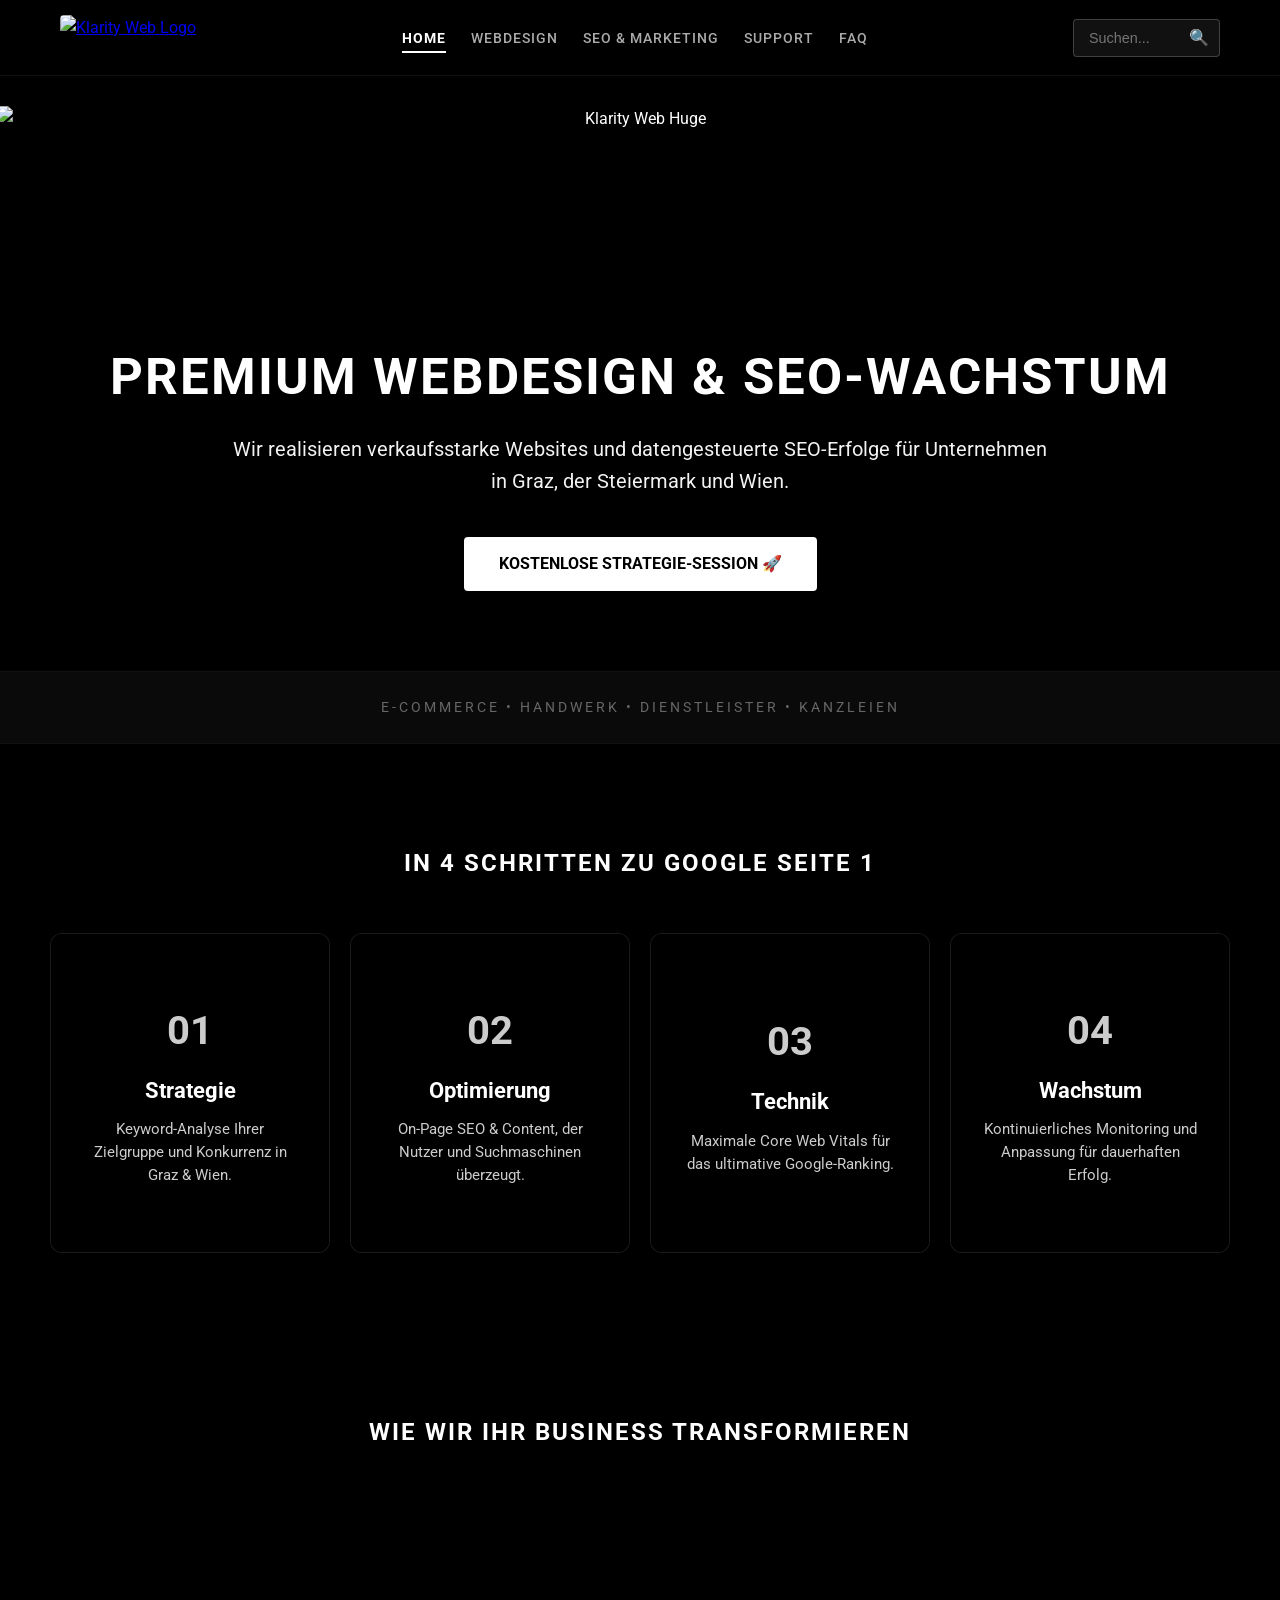
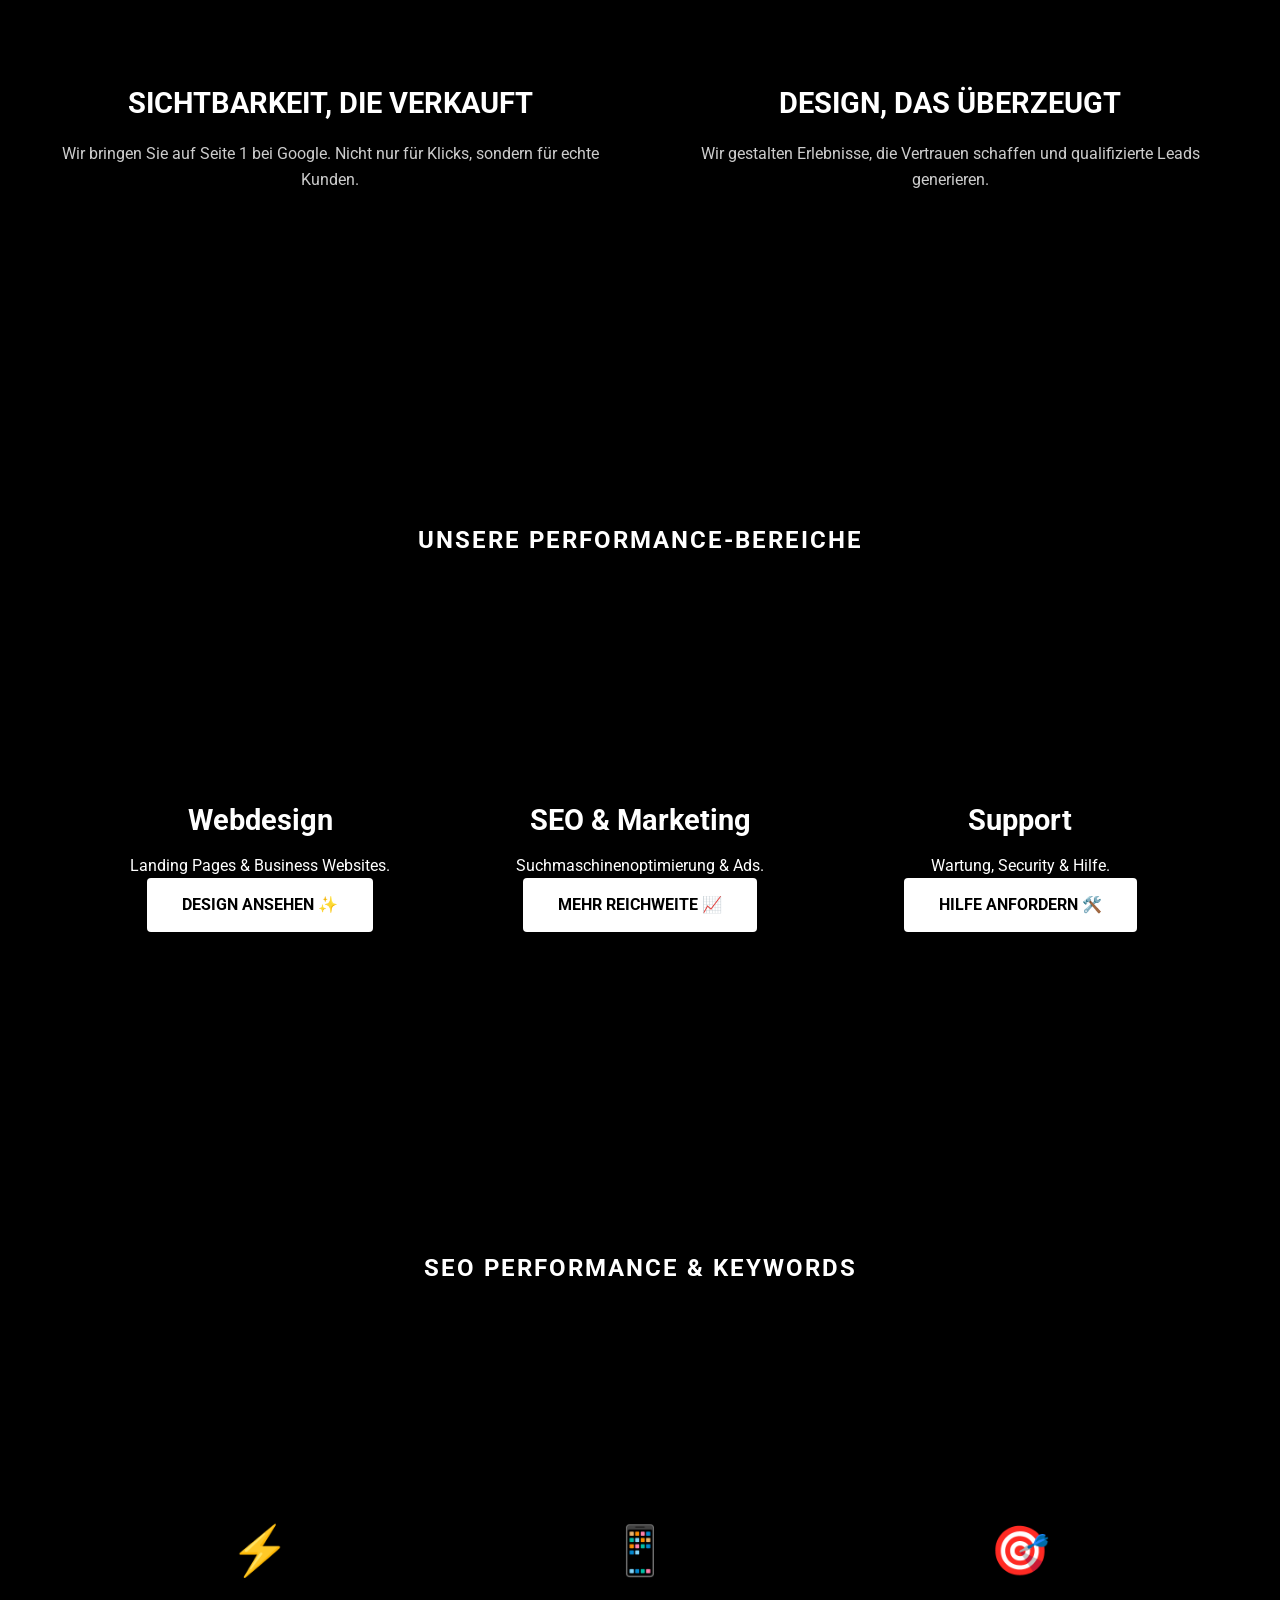
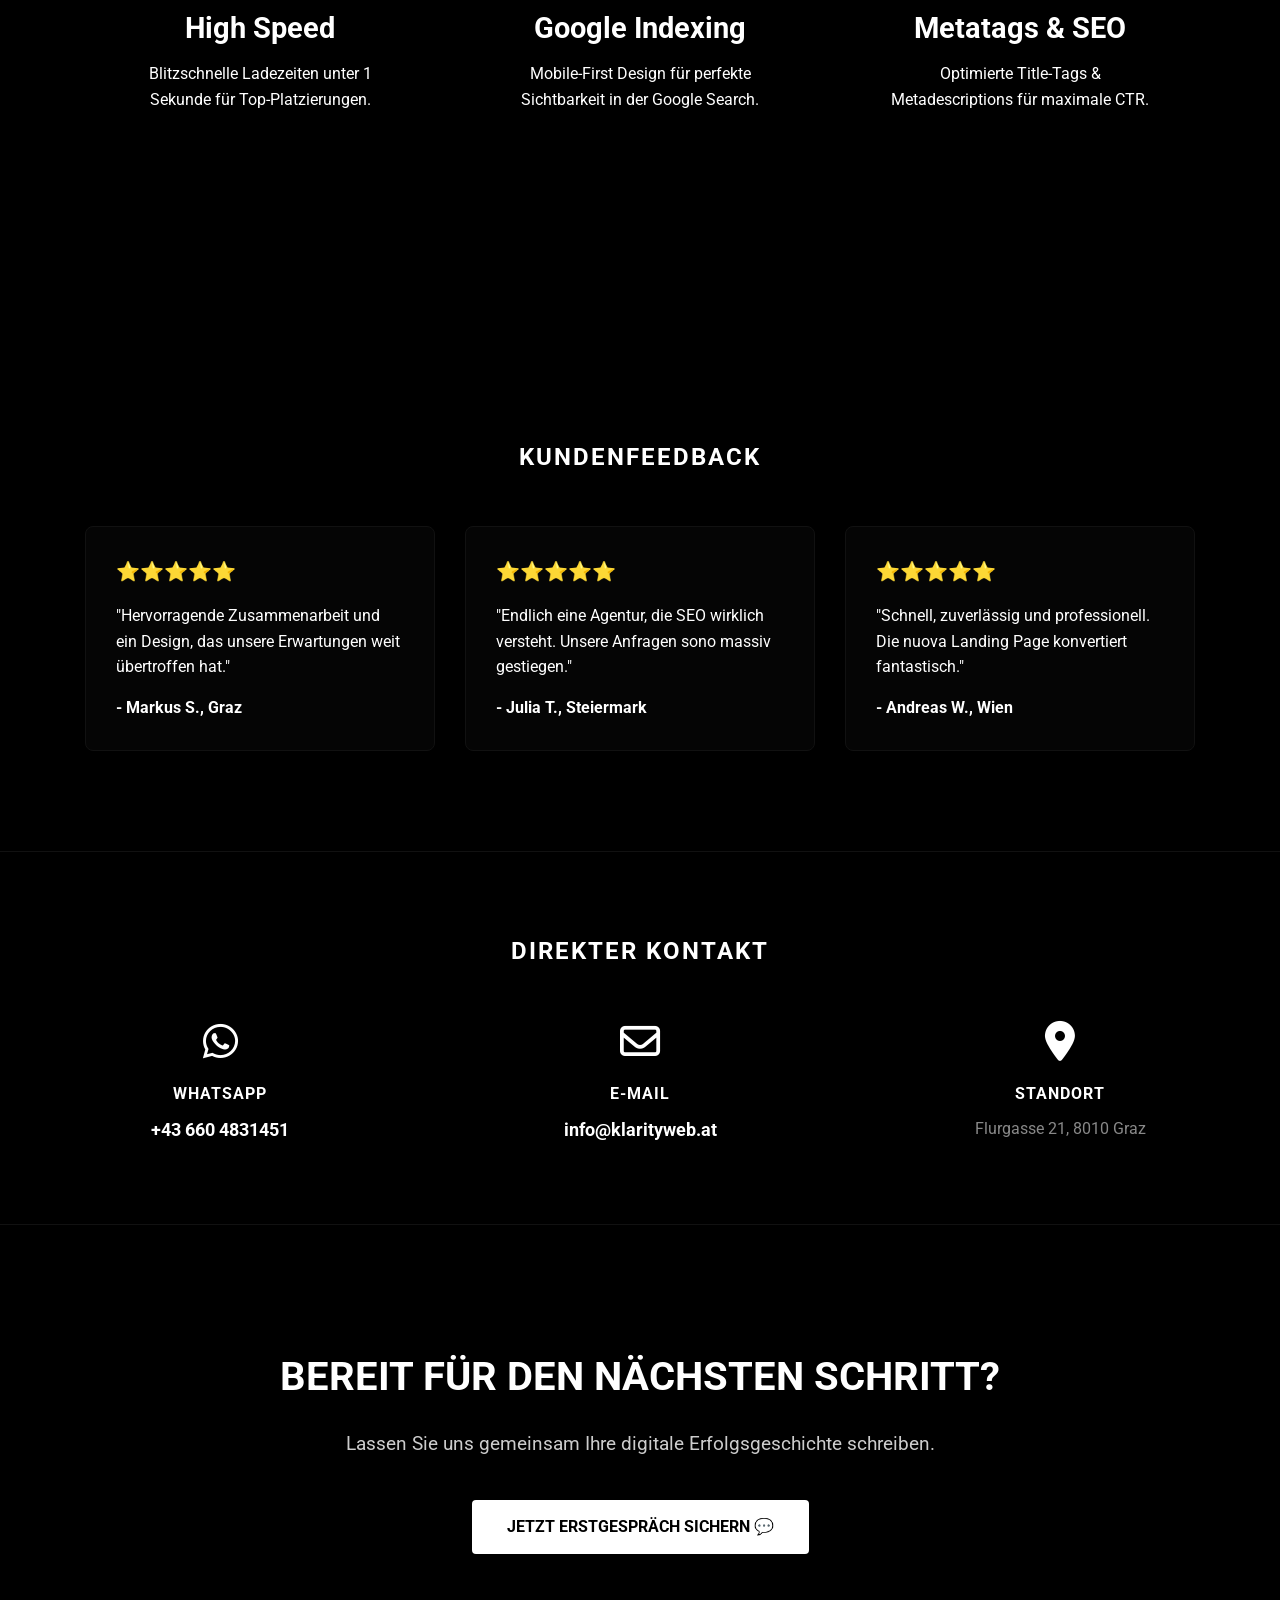
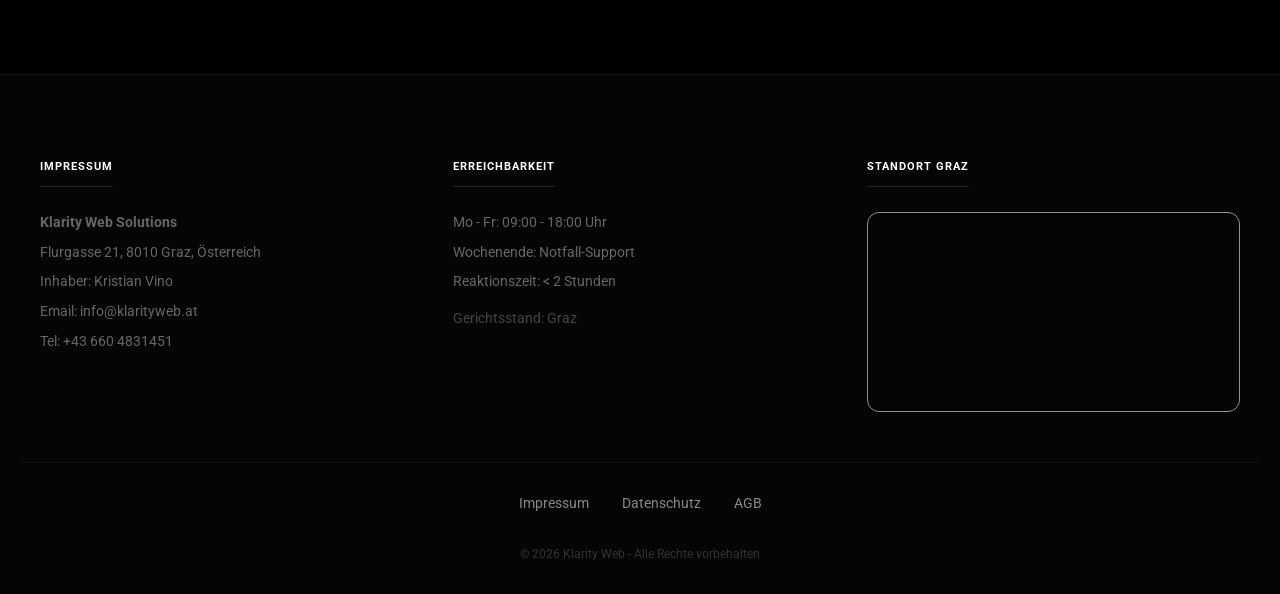
==== index.html @ 7097f014 "Update index.html" ====
<!DOCTYPE html>
<html lang="de">
<head>
    <meta charset="UTF-8">
    <meta name="viewport" content="width=device-width, initial-scale=1.0">
    <title>Klarity Web | Webdesign & SEO Agentur – Graz, Steiermark & Wien</title>
    
    <link rel="icon" type="image/png" href="https://image2url.com/r2/default/images/1774737436947-28289b1c-112d-4fe7-be45-ac48dc3eebd1.png">
    
    <link rel="stylesheet" href="https://cdnjs.cloudflare.com/ajax/libs/font-awesome/6.4.0/css/all.min.css">
    <link rel="stylesheet" href="style.css">
    <link href="https://fonts.googleapis.com/css2?family=Roboto:wght@400;700&display=swap" rel="stylesheet">
    
    <style>
        body { margin: 0; padding: 0; overflow-x: hidden; font-family: 'Roboto', sans-serif; background: #000; color: #fff; }
        
        /* NAVBAR */
        .navbar { background: rgba(0, 0, 0, 0.95); border-bottom: 1px solid #111; padding: 15px 0; position: sticky; top: 0; z-index: 1000; }
        .nav-container { max-width: 1200px; margin: 0 auto; display: flex; justify-content: space-between; align-items: center; padding: 0 20px; }
        .nav-logo img { height: 45px; display: block; border-radius: 4px; }
        .nav-links { list-style: none; display: flex; gap: 25px; padding: 0; margin: 0; }
        .nav-links a { text-decoration: none; color: #aaa; text-transform: uppercase; font-size: 0.85rem; letter-spacing: 1px; transition: 0.3s; }
        .nav-links a:hover { color: #fff; }
        .nav-links a.active-link { color: #fff; font-weight: bold; border-bottom: 2px solid #fff; padding-bottom: 5px; }
        
        .search-box { display: flex; align-items: center; background: #111; padding: 5px 10px; border-radius: 4px; }
        .search-box input { background: transparent; border: none; color: #fff; padding: 5px; outline: none; width: 100px; }
        .search-box button { background: transparent; border: none; cursor: pointer; color: #aaa; }

        /* HERO HEADER */
        .hero-header { 
            text-align: center; 
            padding: 0; 
            background: linear-gradient(rgba(0,0,0,0.7), rgba(0,0,0,0.9)), 
                        url('https://images.unsplash.com/photo-1551288049-bebda4e38f71?auto=format&fit=crop&w=1600&q=80') center/cover;
            display: flex;
            flex-direction: column;
            align-items: center;
            overflow: hidden;
        }

        .logo-giant-wrapper {
            width: 100%;
            display: flex;
            justify-content: center;
            overflow: hidden;
            margin-top: 30px; 
            margin-left: -6px; 
        }

        .logo-giant { 
            width: 1800px; 
            max-width: 160vw;
            height: 280px; 
            object-fit: cover;
            object-position: center; 
            display: block;
            filter: drop-shadow(0 10px 25px rgba(0,0,0,0.7));
            margin-bottom: -30px; 
        }

        .hero-header h1 { 
            color: #fff; 
            font-size: clamp(1.8rem, 4.2vw, 3.2rem); 
            margin: -20px 0 15px 0; 
            text-transform: uppercase; 
            letter-spacing: 2px; 
            position: relative; 
            z-index: 2;
            font-weight: 700;
            white-space: nowrap; 
        }

        .hero-header p { 
            margin: 0 auto 40px auto; 
            text-align: center; 
            color: #fff; 
            font-size: 1.25rem; 
            max-width: 900px; 
            opacity: 0.95; 
            line-height: 1.6;
            position: relative; 
            z-index: 2;
        }

        .cta-btn-white { 
            display: inline-block; 
            padding: 14px 35px; 
            background: #fff; 
            color: #000; 
            text-decoration: none; 
            font-weight: bold; 
            text-transform: uppercase; 
            border-radius: 4px; 
            transition: 0.3s; 
            margin-bottom: 80px;
            position: relative;
            z-index: 2;
        }
        .cta-btn-white:hover { background: #ddd; transform: translateY(-3px); }

        .trust-bar { background: #0a0a0a; padding: 25px 20px; text-align: center; border-top: 1px solid #111; border-bottom: 1px solid #111; color: #666; text-transform: uppercase; letter-spacing: 3px; font-size: 0.85rem; }

        /* PROCESS STYLE */
        .process-feedbacks { display: flex; flex-wrap: wrap; justify-content: center; gap: 20px; margin-top: 50px; }
        .process-card { position: relative; flex: 1 1 260px; max-width: 280px; height: 320px; border-radius: 12px; overflow: hidden; background-size: cover; background-position: center; border: 1px solid rgba(255,255,255,0.1); }
        .process-card::before { content: ''; position: absolute; inset: 0; background: rgba(0, 0, 0, 0.75); z-index: 1; }
        .process-content { position: relative; z-index: 2; padding: 30px; display: flex; flex-direction: column; align-items: center; justify-content: center; text-align: center; height: 100%; }
        .process-content h4.step-number { color: #fff; font-size: 2.5rem; font-weight: bold; margin-bottom: 10px; opacity: 0.8; }
        .process-content h4.step-title { color: #fff; font-size: 1.4rem; margin-bottom: 10px; }
        .process-content p { color: #ccc; font-size: 0.95rem; line-height: 1.5; }

        .solution-section { display: flex; flex-wrap: wrap; background: #000; }
        .solution-box { flex: 1 1 50%; min-height: 450px; position: relative; display: flex; align-items: center; justify-content: center; background-size: cover; background-position: center; }
        .solution-overlay { position: absolute; inset: 0; background: rgba(0,0,0,0.75); padding: 40px; display: flex; flex-direction: column; align-items: center; justify-content: center; text-align: center; color: #fff; }
        .solution-overlay h3 { font-size: 1.8rem; margin-bottom: 15px; text-transform: uppercase; }

        .services-section { background: #000; padding: 60px 0; }
        .services { display: flex; flex-wrap: wrap; width: 100%; }
        .services .service { flex: 1 1 33.333%; display: flex; align-items: center; justify-content: center; position: relative; overflow: hidden; height: 450px; background-size: cover; background-position: center; }
        .service::before { content: ""; position: absolute; inset: 0; background: linear-gradient(rgba(0,0,0,0.4), rgba(0,0,0,0.85)) !important; z-index: 1; }
        .service-content { position: relative; z-index: 2; padding: 40px; display: flex; flex-direction: column; align-items: center; justify-content: center; text-align: center; color: #fff; }
        .service-content h3 { font-size: 1.8rem; margin-bottom: 10px; }

        .feedback-section { background: #000; padding: 100px 20px; color: #fff; text-align: center; }
        .feedbacks { display: flex; flex-wrap: wrap; justify-content: center; gap: 30px; margin-top: 50px; }
        .feedback { background: #050505; padding: 30px; border: 1px solid #111; border-radius: 8px; flex: 1 1 300px; max-width: 350px; text-align: left; }
        .stars { color: #ffcc00; font-size: 1.2rem; margin-bottom: 15px; }

        .contact-section { background: #000; padding: 80px 20px; text-align: center; border-top: 1px solid #111; }
        .contact-section h2 { color: #fff; margin-bottom: 50px; text-transform: uppercase; letter-spacing: 2px; }
        .contact-grid { display: flex; flex-wrap: wrap; justify-content: center; gap: 60px; max-width: 1200px; margin: 0 auto; }
        .contact-card { flex: 1 1 250px; color: #fff; }
        .contact-card i { font-size: 2.5rem; color: #fff; margin-bottom: 20px; display: block; }
        .contact-card h4 { text-transform: uppercase; letter-spacing: 1px; margin-bottom: 10px; }
        .contact-card a { color: #fff; text-decoration: none; font-weight: bold; font-size: 1.1rem; transition: 0.3s; }
        .contact-card a:hover { opacity: 0.7; }

        .final-cta-section { 
            padding: 120px 20px; 
            text-align: center; 
            background: linear-gradient(rgba(0,0,0,0.8), rgba(0,0,0,0.8)), url('https://images.unsplash.com/photo-1557804506-669a67965ba0?auto=format&fit=crop&w=1600&q=80') center/cover;
            border-top: 1px solid #111;
        }
        .final-cta-section h2 { color: #fff; font-size: 2.5rem; text-transform: uppercase; margin-bottom: 20px; }
        .final-cta-section p { color: #ccc; font-size: 1.2rem; margin-bottom: 40px; }

        .legal-footer { background: #050505; padding: 80px 20px 30px; color: #666; font-size: 0.85rem; border-top: 1px solid #111; text-align: left; }
        .legal-container { max-width: 1200px; margin: 0 auto; display: grid; grid-template-columns: repeat(auto-fit, minmax(280px, 1fr)); gap: 40px; }
        .legal-box h5 { color: #fff; margin-bottom: 25px; text-transform: uppercase; letter-spacing: 1px; border-bottom: 1px solid #222; padding-bottom: 10px; display: inline-block; }
        .legal-box p { line-height: 1.6; margin-bottom: 8px; }
        .footer-links { margin-top: 50px; border-top: 1px solid #111; padding-top: 30px; text-align: center; }
        .footer-links a { color: #888; text-decoration: none; margin: 0 15px; transition: 0.3s; }
        .footer-links a:hover { color: #fff; }
        .map-wrapper { width: 100%; height: 200px; border-radius: 12px; overflow: hidden; filter: grayscale(1) invert(0.92) opacity(0.7); transition: 0.3s; border: 1px solid #222; }
        .map-wrapper:hover { filter: grayscale(0.4) invert(0.92) opacity(1); }

        @media (max-width: 768px) {
            .nav-logo, .search-box { display: none !important; }
            .nav-container { justify-content: center; padding: 10px; }
            .nav-links { gap: 12px; }
            .nav-links a { font-size: 0.7rem; letter-spacing: 0.5px; }
            h2 { font-size: 1.8rem !important; overflow-wrap: break-word !important; line-height: 1.2; padding: 0 10px; }
            .logo-giant { max-width: 100vw; height: 120px; margin-top: 20px; }
            .hero-header h1 { white-space: normal !important; font-size: 1.8rem !important; padding: 0 15px; line-height: 1.3; margin-top: 10px; }
            .hero-header p { font-size: 1rem !important; padding: 0 20px; margin-bottom: 30px; }
            .cta-btn-white { width: 85%; margin-bottom: 50px; }
            .trust-bar { font-size: 0.65rem; letter-spacing: 1px; padding: 15px 10px; }
            .solution-box { flex: 1 1 100%; min-height: 300px; }
            .services .service { flex: 1 1 100%; height: 400px; }
            .service-content h3 { font-size: 1.8rem; }
            .contact-grid { gap: 40px; }
            .final-cta-section h2 { font-size: 1.8rem; }
            .legal-footer { text-align: center; }
            .legal-box h5 { display: block; }
        }
    </style>
</head>
<body>

<nav class="navbar">
    <div class="nav-container">
        <div class="nav-logo">
            <a href="index.html"><img src="https://image2url.com/r2/default/images/1774737436947-28289b1c-112d-4fe7-be45-ac48dc3eebd1.png" alt="Klarity Web Logo"></a>
        </div>
        <ul class="nav-links">
            <li><a href="index.html" class="active-link">Home</a></li>
            <li><a href="webdesign.html">Webdesign</a></li>
            <li><a href="seo-marketing.html">SEO & Marketing</a></li>
            <li><a href="support.html">Support</a></li>
            <li><a href="faq.html">FAQ</a></li> 
        </ul>
        <div class="search-box">
            <input type="text" placeholder="Suchen...">
            <button>🔍</button>
        </div>
    </div>
</nav>

<header class="hero-header">
    <div class="logo-giant-wrapper">
        <img src="https://image2url.com/r2/default/images/1772948059910-a360c7a8-1e4f-4646-af3f-e9779aea943e.png" alt="Klarity Web Huge" class="logo-giant">
    </div>
    <h1>Premium Webdesign & SEO-Wachstum</h1>
    <p>Wir realisieren verkaufsstarke Websites und datengesteuerte SEO-Erfolge für Unternehmen <br> in Graz, der Steiermark und Wien.</p>
    <a href="https://wa.me/436604831451" class="cta-btn-white">Kostenlose Strategie-Session 🚀</a>
</header>

<div class="trust-bar">E-Commerce • Handwerk • Dienstleister • Kanzleien</div>

<section class="feedback-section" style="background: #000; padding: 100px 20px;">
    <h2 style="text-transform: uppercase; letter-spacing: 2px;">In 4 Schritten zu Google Seite 1</h2>
    <div class="process-feedbacks">
        <div class="process-card" style="background-image: url('https://images.unsplash.com/photo-1460925895917-afdab827c52f?auto=format&fit=crop&w=500&q=60');">
            <div class="process-content">
                <h4 class="step-number">01</h4>
                <h4 class="step-title">Strategie</h4>
                <p>Keyword-Analyse Ihrer Zielgruppe und Konkurrenz in Graz & Wien.</p>
            </div>
        </div>
        <div class="process-card" style="background-image: url('https://images.unsplash.com/photo-1551434678-e076c223a692?auto=format&fit=crop&w=500&q=60');">
            <div class="process-content">
                <h4 class="step-number">02</h4>
                <h4 class="step-title">Optimierung</h4>
                <p>On-Page SEO & Content, der Nutzer und Suchmaschinen überzeugt.</p>
            </div>
        </div>
        <div class="process-card" style="background-image: url('https://images.unsplash.com/photo-1504384308090-c894fdcc538d?auto=format&fit=crop&w=500&q=60');">
            <div class="process-content">
                <h4 class="step-number">03</h4>
                <h4 class="step-title">Technik</h4>
                <p>Maximale Core Web Vitals für das ultimative Google-Ranking.</p>
            </div>
        </div>
        <div class="process-card" style="background-image: url('https://images.unsplash.com/photo-1454165833762-0204b287e07b?auto=format&fit=crop&w=500&q=60');">
            <div class="process-content">
                <h4 class="step-number">04</h4>
                <h4 class="step-title">Wachstum</h4>
                <p>Kontinuierliches Monitoring und Anpassung für dauerhaften Erfolg.</p>
            </div>
        </div>
    </div>
</section>

<section style="background: #000; padding: 60px 20px;">
    <h2 style="text-align: center; margin-bottom: 60px; color: #fff; text-transform: uppercase; letter-spacing: 2px;">Wie wir Ihr Business transformieren</h2>
    <div class="solution-section">
        <div class="solution-box" style="background-image: url('https://images.unsplash.com/photo-1460925895917-afdab827c52f?auto=format&fit=crop&w=1000&q=80');">
            <div class="solution-overlay">
                <h3>Sichtbarkeit, die verkauft</h3>
                <p style="color:#ccc;">Wir bringen Sie auf Seite 1 bei Google. Nicht nur für Klicks, sondern für echte Kunden.</p>
            </div>
        </div>
        <div class="solution-box" style="background-image: url('https://images.unsplash.com/photo-1551434678-e076c223a692?auto=format&fit=crop&w=1000&q=80');">
            <div class="solution-overlay">
                <h3>Design, das überzeugt</h3>
                <p style="color:#ccc;">Wir gestalten Erlebnisse, die Vertrauen schaffen und qualifizierte Leads generieren.</p>
            </div>
        </div>
    </div>
</section>

<section class="services-section">
    <h2 style="text-align: center; color: #fff; padding: 40px 0; text-transform: uppercase; letter-spacing: 2px;">Unsere Performance-Bereiche</h2>
    <div class="services">
        <div class="service" style="background-image: url('https://images.unsplash.com/photo-1498050108023-c5249f4df085?auto=format&fit=crop&w=800&q=80');">
            <div class="service-content">
                <h3>Webdesign</h3>
                <p>Landing Pages & Business Websites.</p>
                <a href="webdesign.html" class="cta-btn-white" style="margin-bottom:0;">Design ansehen ✨</a>
            </div>
        </div>
        <div class="service" style="background-image: url('https://images.unsplash.com/photo-1460925895917-afdab827c52f?auto=format&fit=crop&w=800&q=80');">
            <div class="service-content">
                <h3>SEO & Marketing</h3>
                <p>Suchmaschinenoptimierung & Ads.</p>
                <a href="seo-marketing.html" class="cta-btn-white" style="margin-bottom:0;">Mehr Reichweite 📈</a>
            </div>
        </div>
        <div class="service" style="background-image: url('https://images.unsplash.com/photo-1521737604893-d14cc237f11d?auto=format&fit=crop&w=800&q=80');">
            <div class="service-content">
                <h3>Support</h3>
                <p>Wartung, Security & Hilfe.</p>
                <a href="support.html" class="cta-btn-white" style="margin-bottom:0;">Hilfe anfordern 🛠️</a>
            </div>
        </div>
    </div>
</section>

<section class="services-section" style="padding: 100px 0;">
    <h2 style="text-align: center; color: #fff; padding: 0 0 60px 0; text-transform: uppercase; letter-spacing: 2px;">SEO Performance & Keywords</h2>
    <div class="services">
        <div class="service" style="background-image: url('https://images.unsplash.com/photo-1551288049-bebda4e38f71?auto=format&fit=crop&w=800&q=80');">
            <div class="service-content">
                <div style="font-size: 3rem; margin-bottom: 15px;">⚡</div>
                <h3>High Speed</h3>
                <p>Blitzschnelle Ladezeiten unter 1 Sekunde für Top-Platzierungen.</p>
            </div>
        </div>
        <div class="service" style="background-image: url('https://images.unsplash.com/photo-1512941937669-90a1b58e7e9c?auto=format&fit=crop&w=800&q=80');">
            <div class="service-content">
                <div style="font-size: 3rem; margin-bottom: 15px;">📱</div>
                <h3>Google Indexing</h3>
                <p>Mobile-First Design für perfekte Sichtbarkeit in der Google Search.</p>
            </div>
        </div>
        <div class="service" style="background-image: url('https://images.unsplash.com/photo-1557804506-669a67965ba0?auto=format&fit=crop&w=800&q=80');">
            <div class="service-content">
                <div style="font-size: 3rem; margin-bottom: 15px;">🎯</div>
                <h3>Metatags & SEO</h3>
                <p>Optimierte Title-Tags & Metadescriptions für maximale CTR.</p>
            </div>
        </div>
    </div>
</section>

<section class="feedback-section">
    <h2 style="text-transform: uppercase; letter-spacing: 2px;">Kundenfeedback</h2>
    <div class="feedbacks">
        <div class="feedback">
            <div class="stars">⭐⭐⭐⭐⭐</div>
            <p>"Hervorragende Zusammenarbeit und ein Design, das unsere Erwartungen weit übertroffen hat."</p>
            <h4 style="margin-top:15px; color:#fff;">- Markus S., Graz</h4>
        </div>
        <div class="feedback">
            <div class="stars">⭐⭐⭐⭐⭐</div>
            <p>"Endlich eine Agentur, die SEO wirklich versteht. Unsere Anfragen sono massiv gestiegen."</p>
            <h4 style="margin-top:15px; color:#fff;">- Julia T., Steiermark</h4>
        </div>
        <div class="feedback">
            <div class="stars">⭐⭐⭐⭐⭐</div>
            <p>"Schnell, zuverlässig und professionell. Die nuova Landing Page konvertiert fantastisch."</p>
            <h4 style="margin-top:15px; color:#fff;">- Andreas W., Wien</h4>
        </div>
    </div>
</section>

<section class="contact-section">
    <h2 style="text-transform: uppercase; letter-spacing: 2px;">Direkter Kontakt</h2>
    <div class="contact-grid">
        <div class="contact-card">
            <i class="fab fa-whatsapp"></i>
            <h4>WhatsApp</h4>
            <a href="https://wa.me/436604831451" target="_blank">+43 660 4831451</a>
        </div>
        <div class="contact-card">
            <i class="far fa-envelope"></i>
            <h4>E-Mail</h4>
            <a href="mailto:info@klarityweb.at">info@klarityweb.at</a>
        </div>
        <div class="contact-card">
            <i class="fas fa-location-dot"></i>
            <h4>Standort</h4>
            <p style="color: #888;">Flurgasse 21, 8010 Graz</p>
        </div>
    </div>
</section>

<section class="final-cta-section">
    <h2>Bereit für den nächsten Schritt?</h2>
    <p>Lassen Sie uns gemeinsam Ihre digitale Erfolgsgeschichte schreiben.</p>
    <a class="cta-btn-white" href="https://wa.me/436604831451" target="_blank" style="margin-bottom:0;">Jetzt Erstgespräch sichern 💬</a>
</section>

<footer class="legal-footer">
    <div class="legal-container">
        <div class="legal-box">
            <h5>Impressum</h5>
            <p><strong>Klarity Web Solutions</strong></p>
            <p>Flurgasse 21, 8010 Graz, Österreich</p>
            <p>Inhaber: Kristian Vino</p>
            <p>Email: info@klarityweb.at</p>
            <p>Tel: +43 660 4831451</p>
        </div>
        <div class="legal-box">
            <h5>Erreichbarkeit</h5>
            <p>Mo - Fr: 09:00 - 18:00 Uhr</p>
            <p>Wochenende: Notfall-Support</p>
            <p>Reaktionszeit: < 2 Stunden</p>
            <p style="margin-top: 15px; color: #444;">Gerichtsstand: Graz</p>
        </div>
        <div class="legal-box">
            <h5>Standort Graz</h5>
            <div class="map-wrapper">
                <iframe 
                    src="https://www.google.com/maps/embed?pb=!1m18!1m12!1m3!1d2720.551062026361!2d15.449557676939943!3d47.0686414249826!2m3!1f0!2f0!3f0!3m2!1i1024!2i768!4f13.1!3m3!1m2!1s0x476e359005085d39%3A0xc3f982193f41539e!2sFlurgasse%2021%2C%208010%20Graz!5e0!3m2!1sde!2sat!4v1715600000000!5m2!1sde!2sat" 
                    width="100%" height="100%" style="border:0;" allowfullscreen="" loading="lazy">
                </iframe>
            </div>
        </div>
    </div>
    <div class="footer-links">
        <a href="impressum.html">Impressum</a>
        <a href="datenschutz.html">Datenschutz</a>
        <a href="agb.html">AGB</a>
    </div>
    <div style="text-align: center; margin-top: 30px; color: #333; font-size: 0.75rem;">
        © 2026 Klarity Web - Alle Rechte vorbehalten
    </div>
</footer>

</body>
</html>
---- style.css ----
/* =========================================
    RESET & BASE (IL TUO ORIGINALE)
    ========================================= */
* {
    margin: 0;
    padding: 0;
    box-sizing: border-box;
}

body {
    font-family: 'Roboto', sans-serif;
    background: #000;
    color: #fff;
    line-height: 1.6;
    overflow-x: hidden;
}

/* =========================================
    NAVBAR & SEARCH BAR (IL TUO ORIGINALE)
    ========================================= */
.navbar {
    position: sticky;
    top: 0;
    width: 100%;
    background: rgba(0, 0, 0, 0.85);
    backdrop-filter: blur(15px); /* Effetto vetro */
    z-index: 1000;
    border-bottom: 1px solid rgba(255, 255, 255, 0.1);
    padding: 10px 0;
}

.nav-container {
    max-width: 1200px;
    margin: 0 auto;
    display: flex;
    justify-content: space-between;
    align-items: center;
    padding: 0 20px;
}

.nav-logo img {
    height: 45px;
    transition: transform 0.3s ease;
}

.nav-logo img:hover {
    transform: scale(1.05);
}

.nav-links {
    display: flex;
    list-style: none;
    gap: 25px;
}

.nav-links a {
    text-decoration: none;
    color: #ccc;
    font-weight: 500;
    font-size: 0.95rem;
    transition: color 0.3s ease;
}

.nav-links a:hover {
    color: #fff;
}

/* SEARCH BOX DESIGN */
.search-box {
    display: flex;
    align-items: center;
    background: rgba(255, 255, 255, 0.05);
    border: 1px solid rgba(255, 255, 255, 0.2);
    border-radius: 50px;
    padding: 5px 15px;
    transition: all 0.3s ease;
}

.search-box:focus-within {
    border-color: #fff;
    background: rgba(255, 255, 255, 0.1);
}

.search-box input {
    background: transparent;
    border: none;
    color: #fff;
    outline: none;
    width: 100px;
    font-size: 0.9rem;
    transition: width 0.4s ease;
}

.search-box input:focus {
    width: 180px;
}

.search-box button {
    background: none;
    border: none;
    color: #fff;
    cursor: pointer;
    font-size: 1rem;
    margin-left: 5px;
}

/* =========================================
    HEADER (IL TUO ORIGINALE)
    ========================================= */
header {
    text-align: center;
    padding: 100px 20px;
    background: linear-gradient(rgba(0,0,0,0.7), rgba(0,0,0,0.9)),
                url('https://images.unsplash.com/photo-1504384308090-c894fdcc538d?auto=compress&cs=tinysrgb&w=1600') center/cover no-repeat;
}

header h1 {
    font-size: 3rem;
    margin-bottom: 20px;
}

.header-text { color: #ccc; font-size: 1.2rem; }
.sub-text { color: #888; margin-bottom: 15px; }
.trust-line { color: #aaa; font-weight: bold; margin: 20px 0; }

/* =========================================
    PREMIUM BUTTONS (IL TUO ORIGINALE)
    ========================================= */
.cta-header, .cta-btn {
    display: inline-block;
    padding: 14px 30px;
    background: #fff;
    color: #000;
    border-radius: 8px;
    font-weight: bold;
    text-decoration: none;
    border: 2px solid #fff;
    transition: all 0.3s cubic-bezier(0.4, 0, 0.2, 1);
    cursor: pointer;
}

.cta-header:hover, .cta-btn:hover {
    background: transparent;
    color: #fff;
    transform: translateY(-3px);
    box-shadow: 0 10px 20px rgba(255,255,255,0.1);
}

/* =========================================
    SERVICES SECTION (IL TUO ORIGINALE)
    ========================================= */
.services-section { padding: 80px 20px; text-align: center; }

.services {
    display: flex;
    flex-wrap: wrap;
    justify-content: center;
    gap: 30px;
    margin-top: 40px;
}

.service {
    position: relative;
    flex: 1 1 300px;
    max-width: 350px;
    height: 400px;
    border-radius: 15px;
    overflow: hidden;
    background-size: cover;
    background-position: center;
    display: flex;
    align-items: flex-end;
    transition: transform 0.4s ease;
}

.service::before {
    content: '';
    position: absolute;
    inset: 0;
    background: linear-gradient(transparent, rgba(0,0,0,0.9));
}

.service:hover { transform: translateY(-10px); }

.service-content {
    position: relative;
    padding: 30px;
    z-index: 1;
}

.service-content button {
    margin-top: 15px;
    padding: 10px 20px;
    border-radius: 5px;
    border: none;
    font-weight: bold;
    cursor: pointer;
}

/* =========================================
    ANIMATIONS & MODAL (IL TUO ORIGINALE)
    ========================================= */
@keyframes fadeIn { from { opacity: 0; } to { opacity: 1; } }
@keyframes popUp { to { transform: scale(1); opacity: 1; } }

/* =========================================
    FIX MOBILE - AGGIUNTO SOLO IN CODA
    ========================================= */
@media (max-width: 768px) {
    /* Navbar: Solo Home, Webdesign, SEO, Support */
    .nav-logo, .search-box { display: none !important; }
    .nav-container { justify-content: center; padding: 5px; }
    .nav-links { gap: 10px; }
    .nav-links a { font-size: 0.75rem; white-space: nowrap; }

    /* Titoli: Niente testi tagliati, andata a capo forzata */
    header h1 { 
        font-size: 1.8rem !important; 
        white-space: normal !important; 
        padding: 0 10px;
        overflow-wrap: break-word;
    }

    /* Pacchetti: Altezza automatica per non tagliare scritte e bottoni */
    .service, .solution-box {
        width: 100% !important;
        max-width: 100% !important;
        height: auto !important; 
        min-height: 400px;
        flex: none !important;
    }

    .service-content {
        padding: 20px !important;
        text-align: center;
    }

    .service-content p {
        margin-bottom: 20px;
        display: block !important;
    }

    /* Soluzioni una sotto l'altra */
    .solution-section { display: block !important; }
    .solution-box { width: 100% !important; margin-bottom: 2px; }
}
}
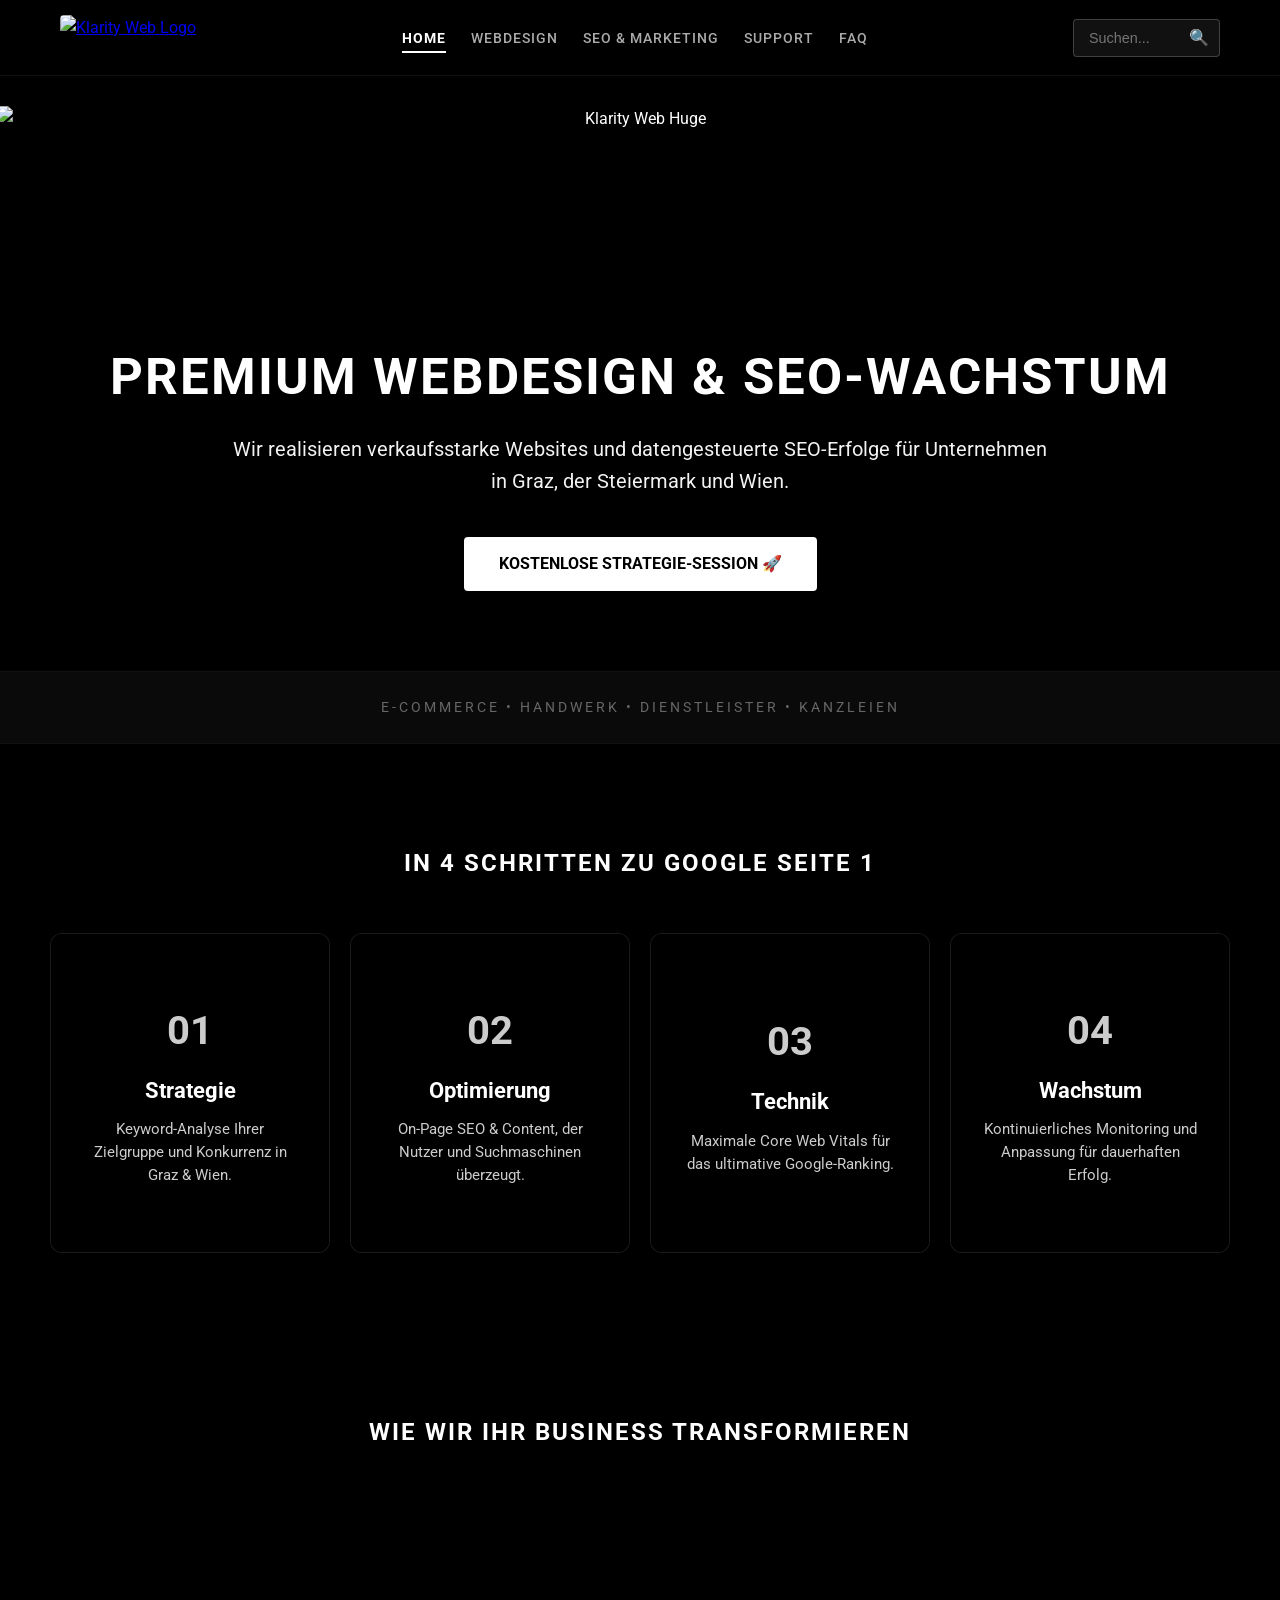
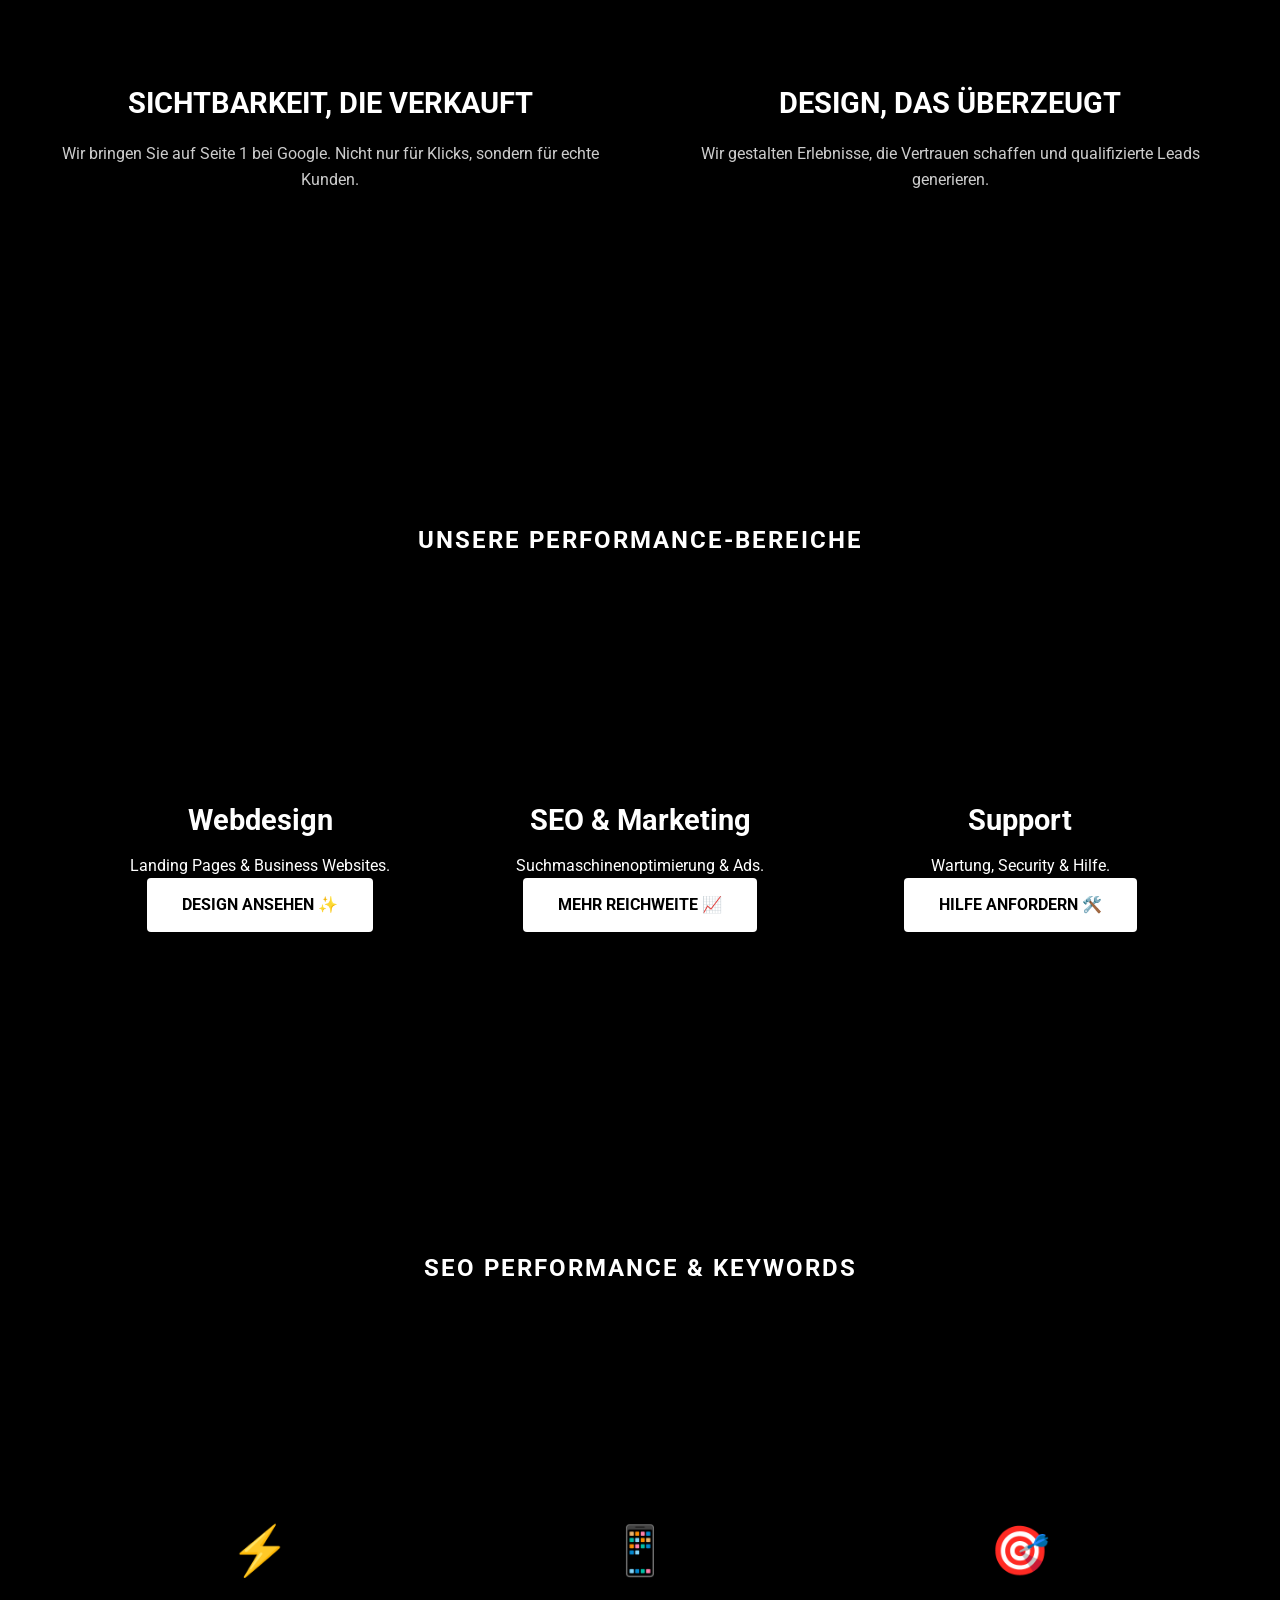
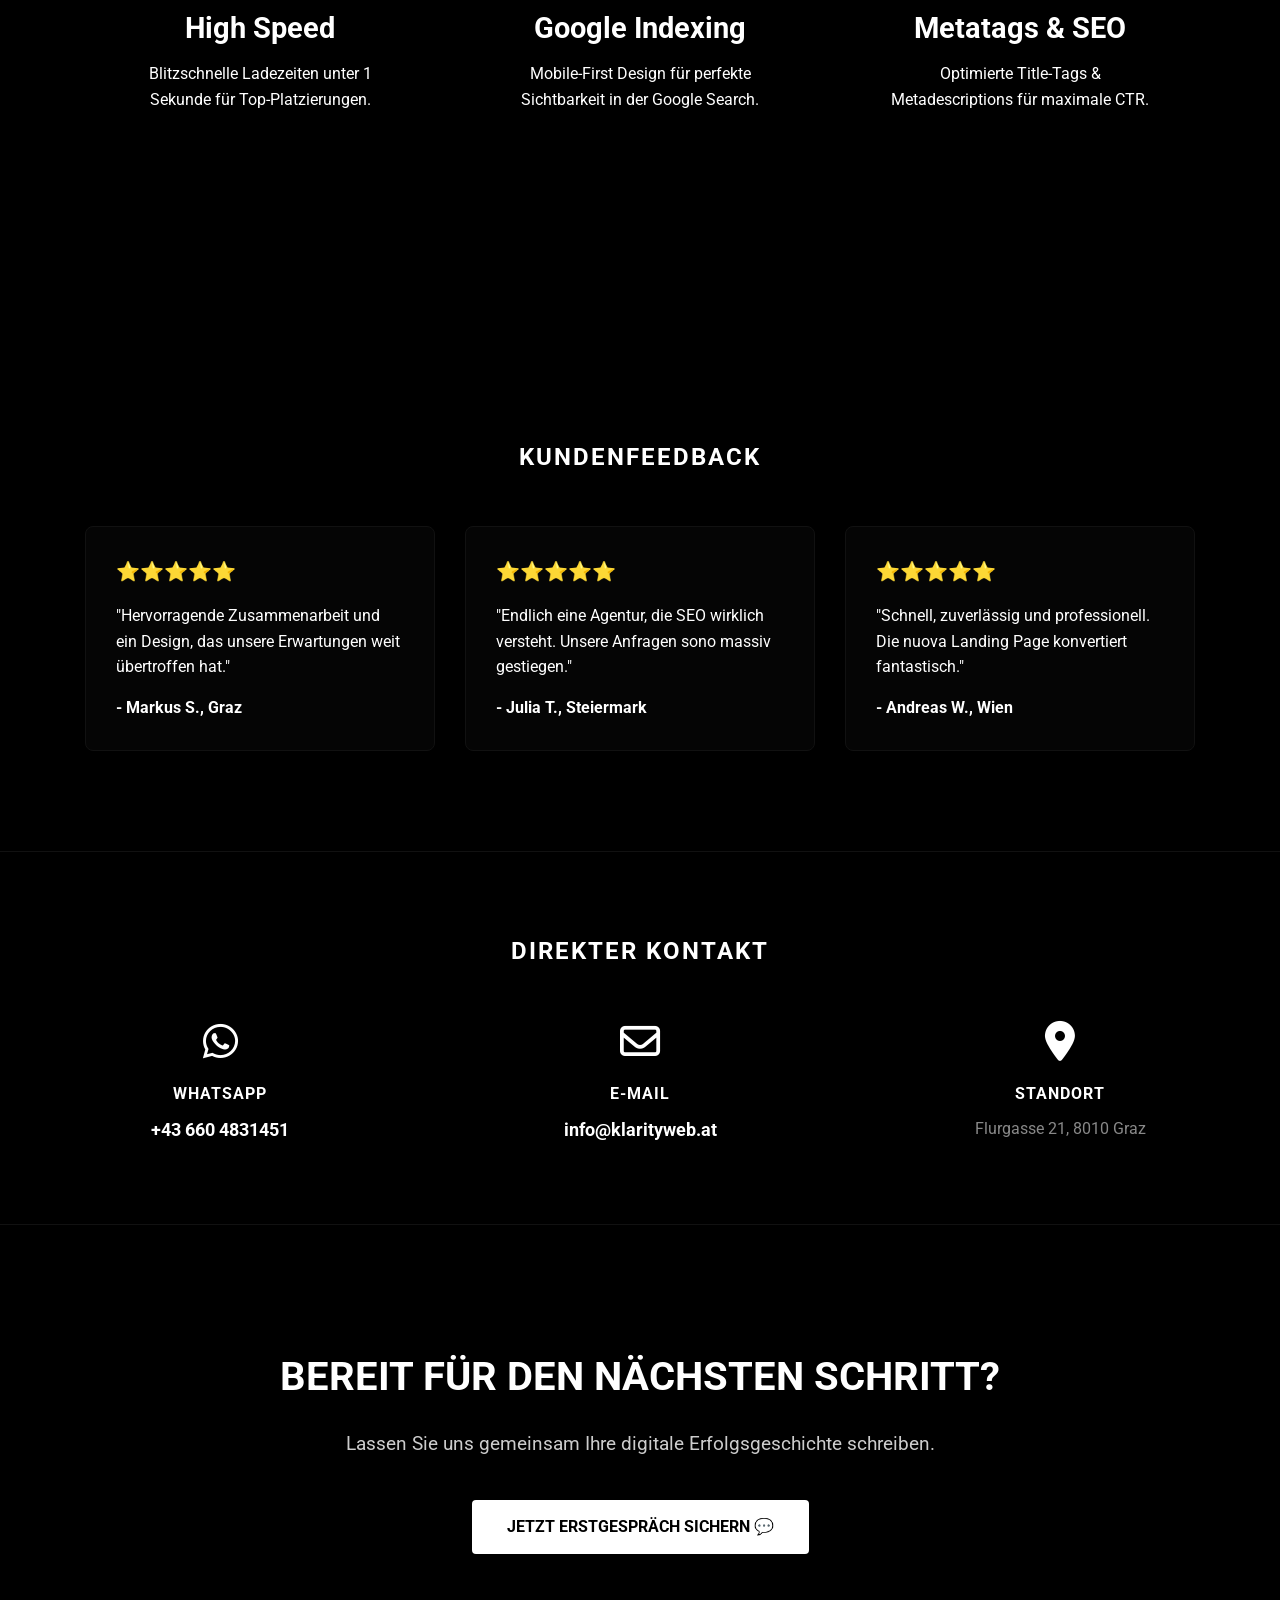
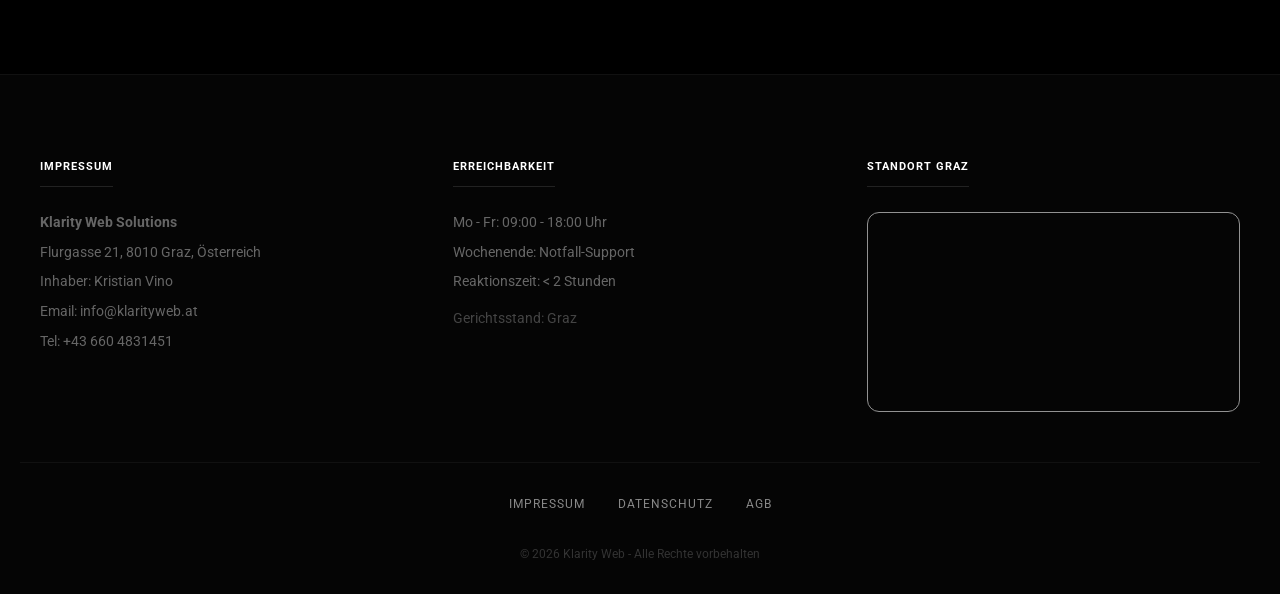
==== commit b1017ce0: "Update index.html" ====
--- a/index.html
+++ b/index.html
@@ -150,7 +150,7 @@
         .legal-box h5 { color: #fff; margin-bottom: 25px; text-transform: uppercase; letter-spacing: 1px; border-bottom: 1px solid #222; padding-bottom: 10px; display: inline-block; }
         .legal-box p { line-height: 1.6; margin-bottom: 8px; }
         .footer-links { margin-top: 50px; border-top: 1px solid #111; padding-top: 30px; text-align: center; }
-        .footer-links a { color: #888; text-decoration: none; margin: 0 15px; transition: 0.3s; }
+        .footer-links a { color: #888; text-decoration: none; margin: 0 15px; transition: 0.3s; text-transform: uppercase; font-size: 0.75rem; letter-spacing: 1px; }
         .footer-links a:hover { color: #fff; }
         .map-wrapper { width: 100%; height: 200px; border-radius: 12px; overflow: hidden; filter: grayscale(1) invert(0.92) opacity(0.7); transition: 0.3s; border: 1px solid #222; }
         .map-wrapper:hover { filter: grayscale(0.4) invert(0.92) opacity(1); }
@@ -232,7 +232,7 @@
                 <p>Maximale Core Web Vitals für das ultimative Google-Ranking.</p>
             </div>
         </div>
-        <div class="process-card" style="background-image: url('https://images.unsplash.com/photo-1454165833762-0204b287e07b?auto=format&fit=crop&w=500&q=60');">
+        <div class="process-card" style="background-image: url('https://images.unsplash.com/photo-1551288049-bebda4e38f71?auto=format&fit=crop&w=500&q=60');">
             <div class="process-content">
                 <h4 class="step-number">04</h4>
                 <h4 class="step-title">Wachstum</h4>
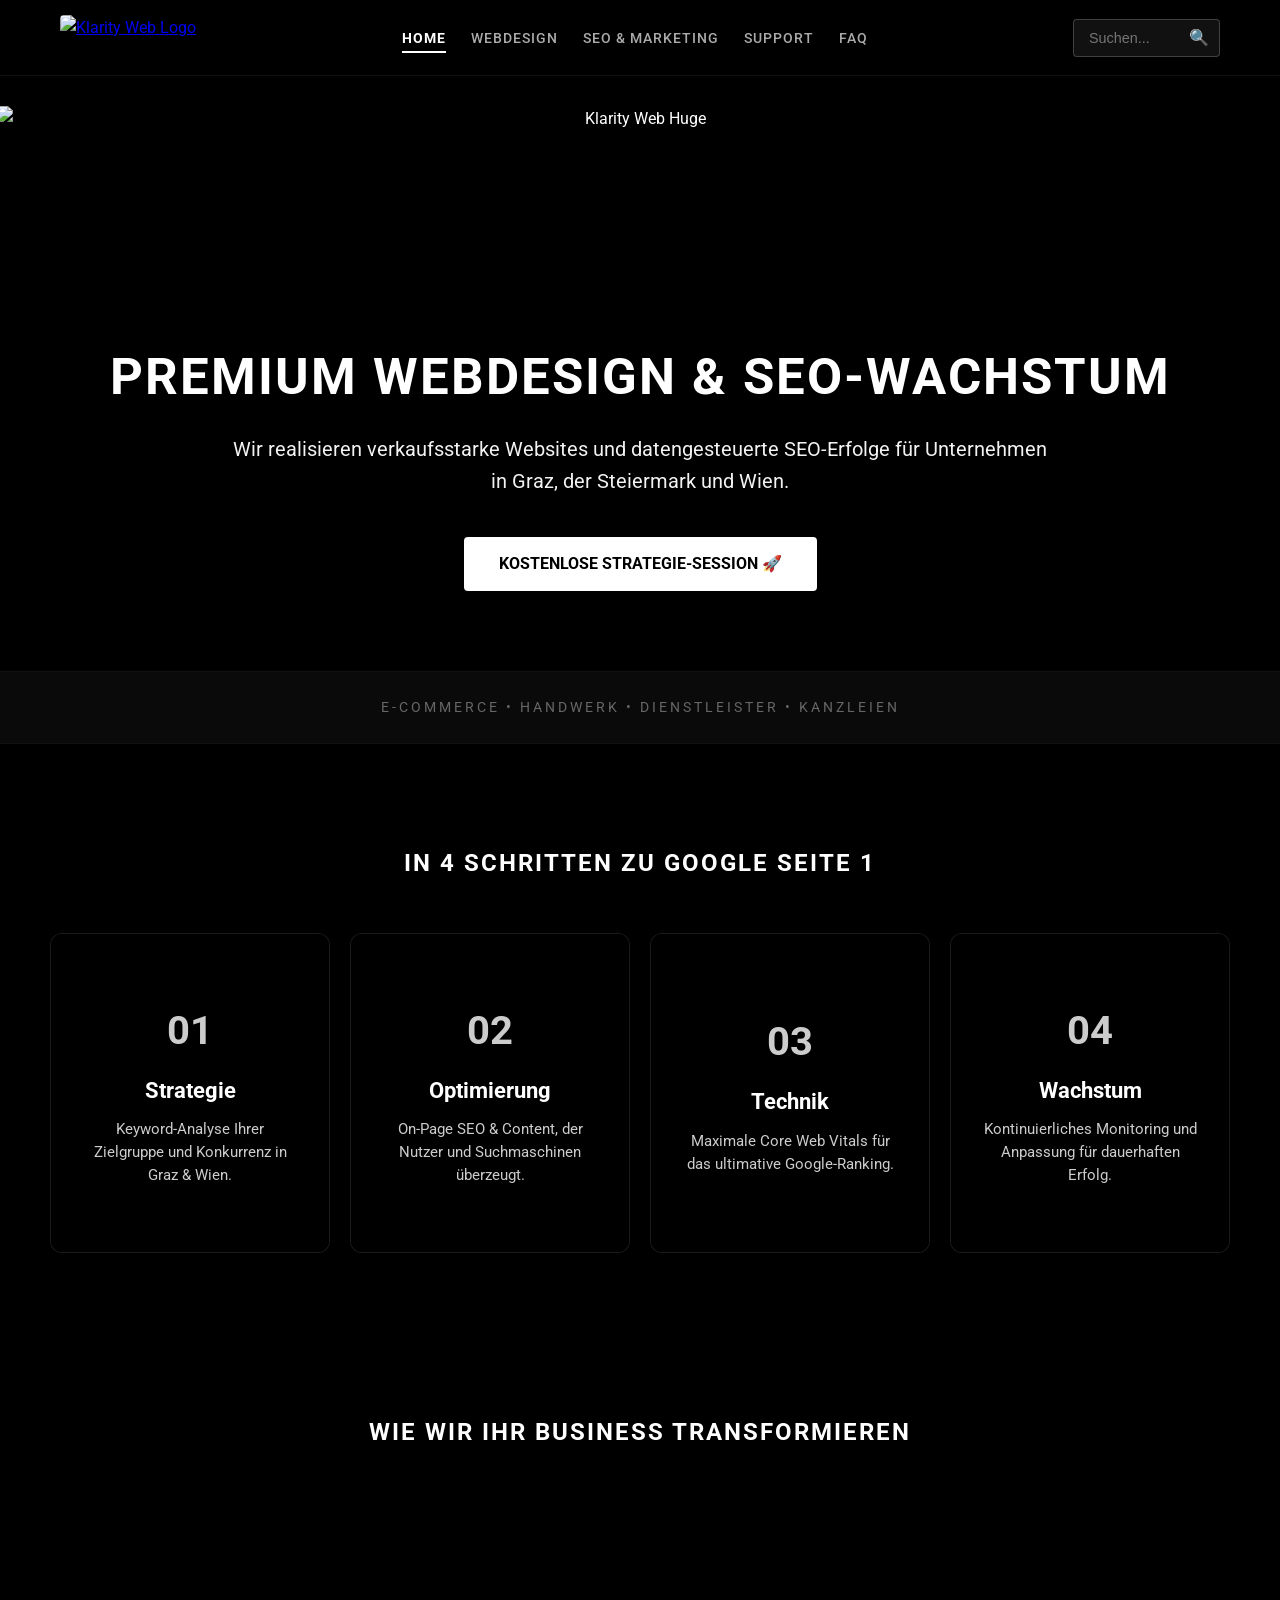
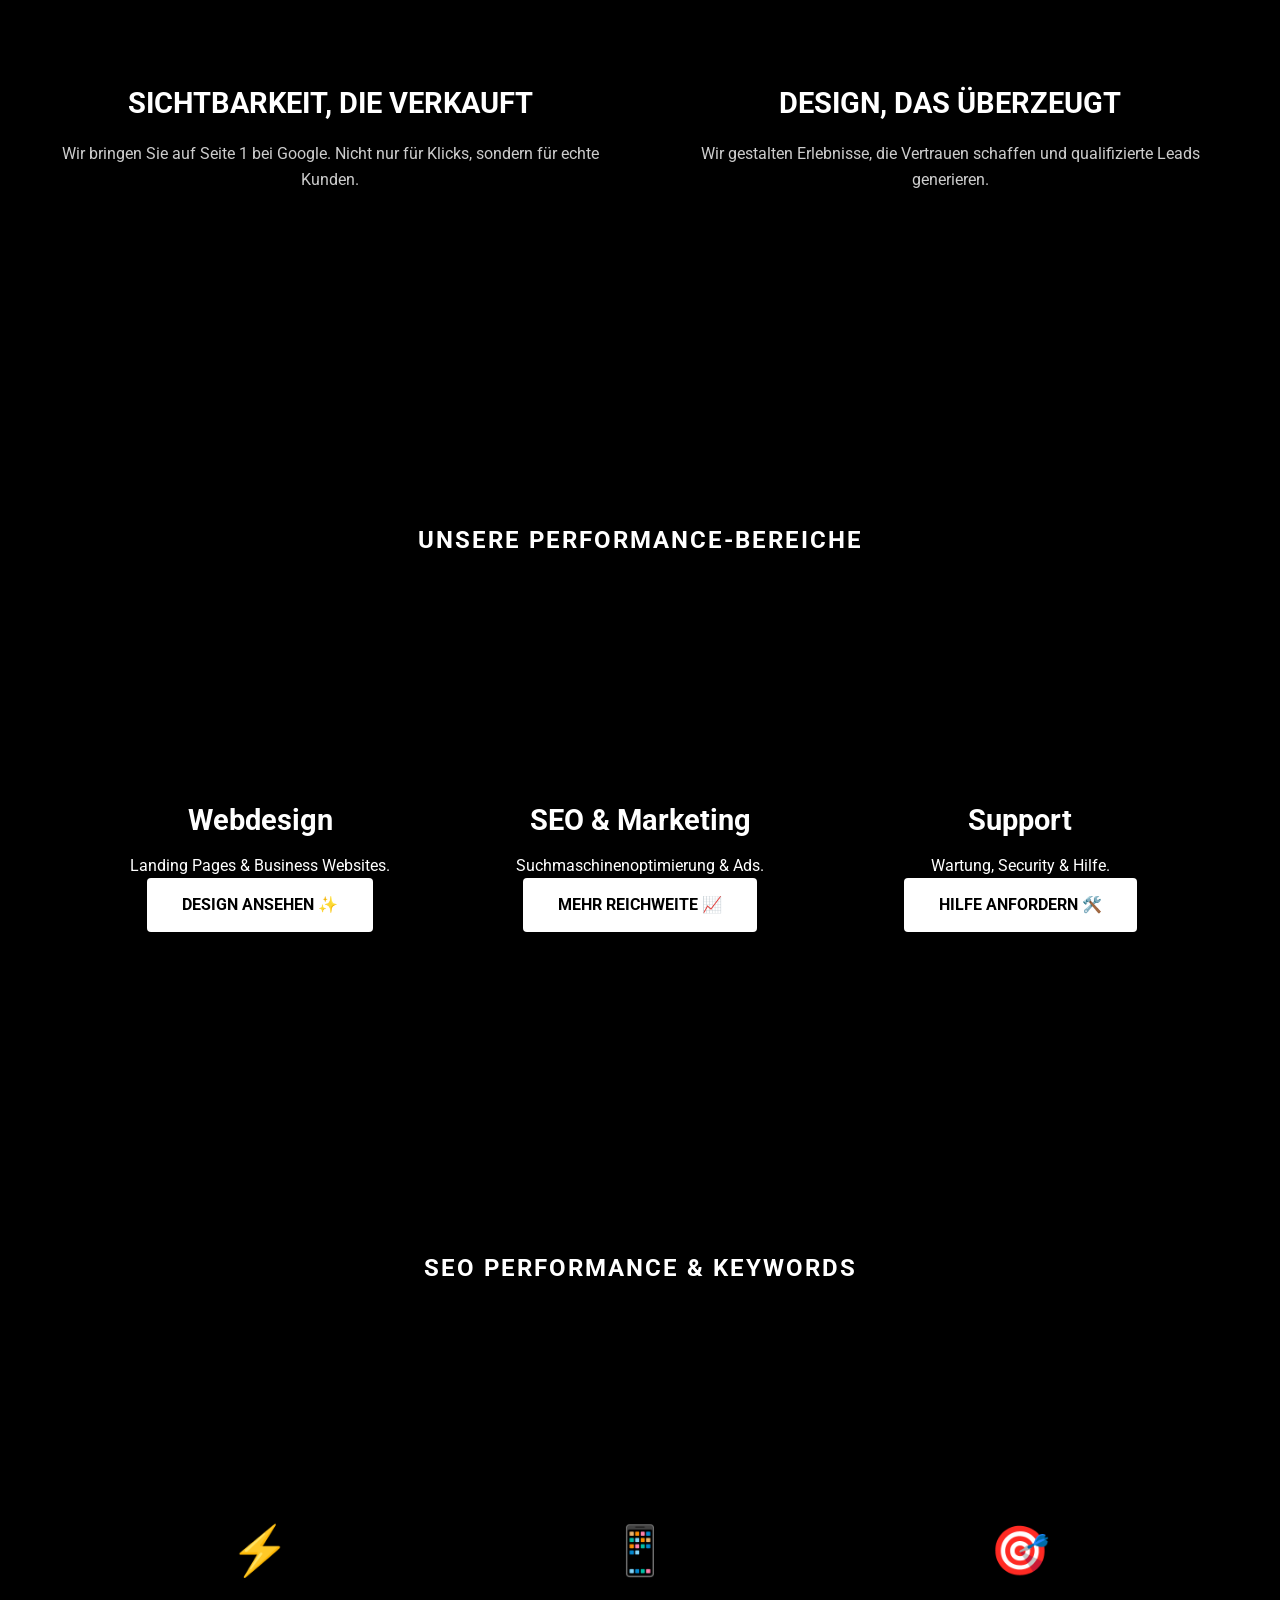
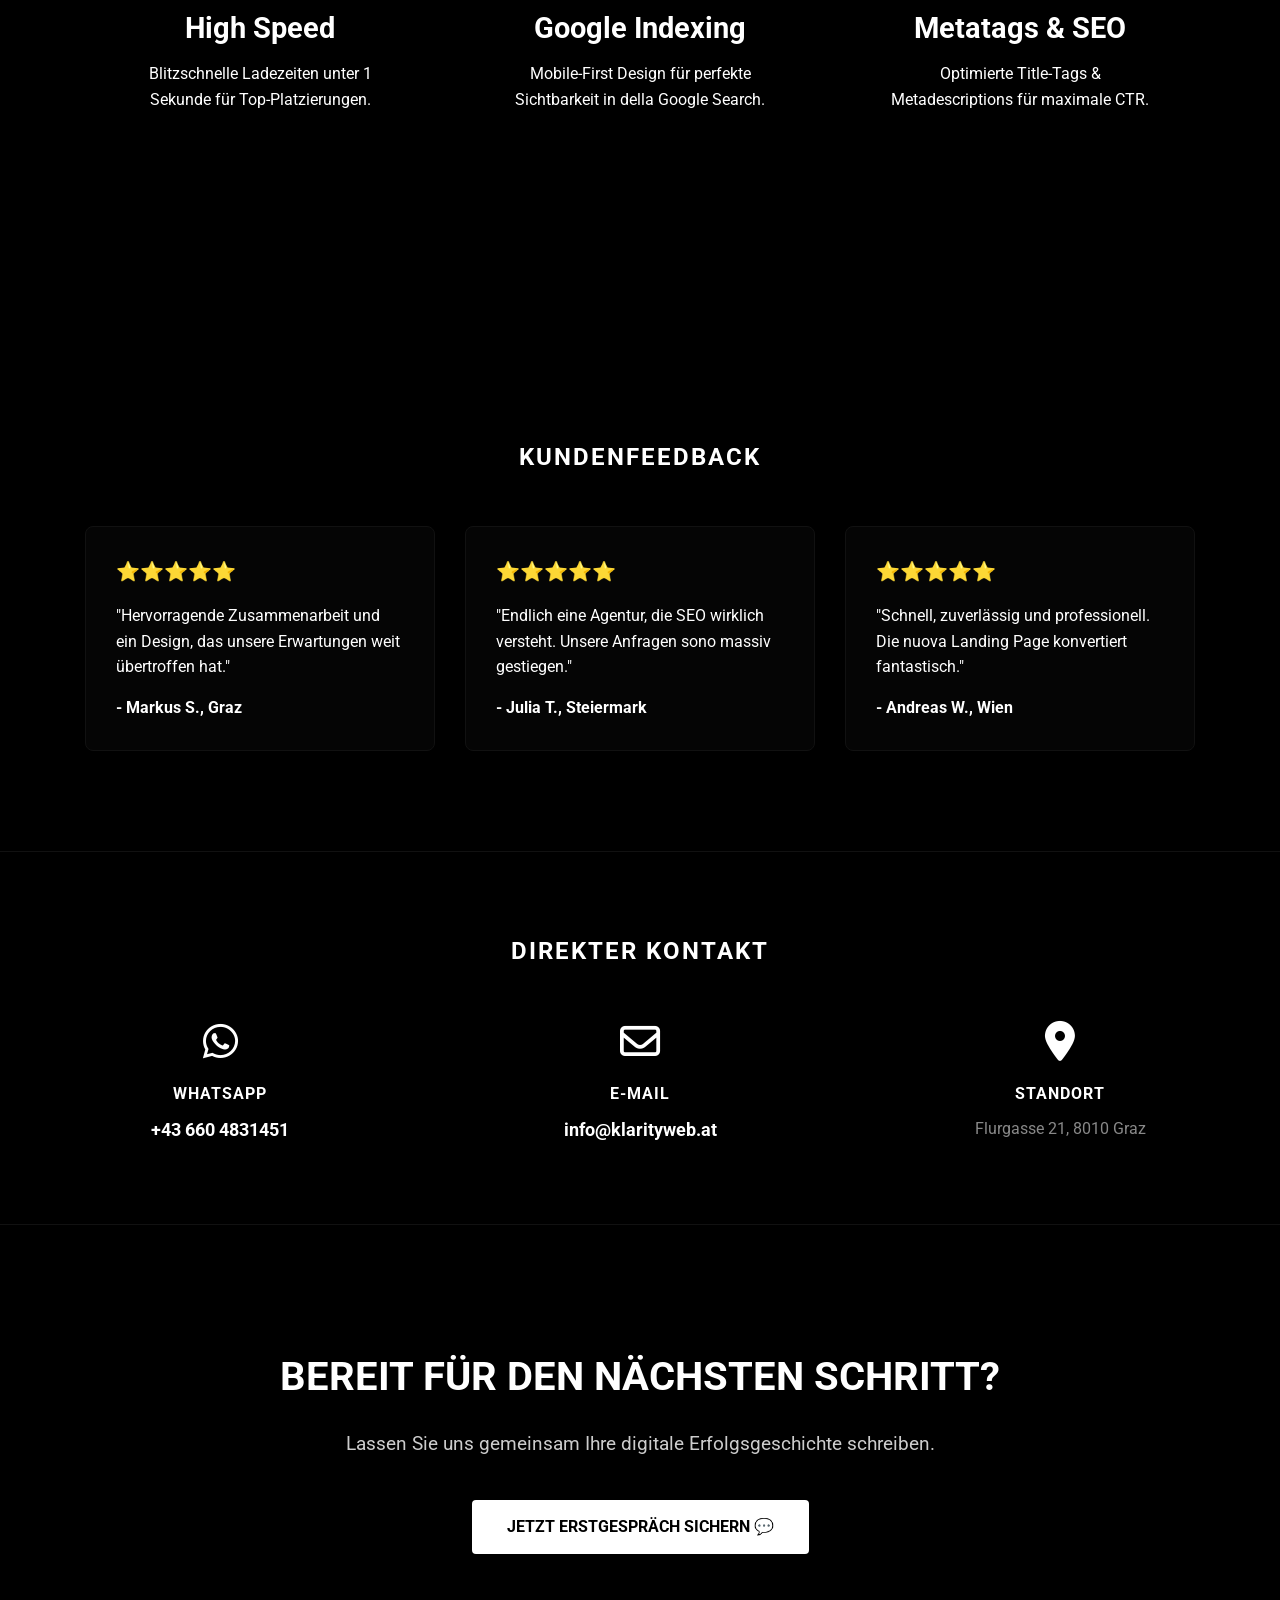
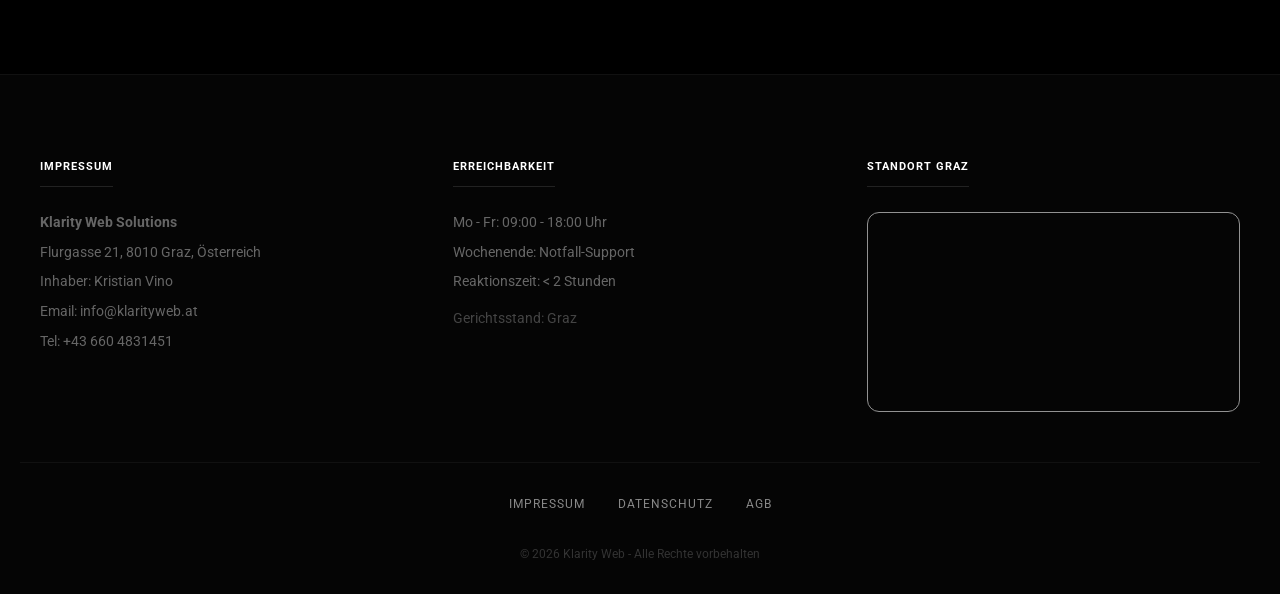
==== commit 768bcdc1: "Update index.html" ====
--- a/index.html
+++ b/index.html
@@ -32,7 +32,7 @@
             text-align: center; 
             padding: 0; 
             background: linear-gradient(rgba(0,0,0,0.7), rgba(0,0,0,0.9)), 
-                        url('https://images.unsplash.com/photo-1551288049-bebda4e38f71?auto=format&fit=crop&w=1600&q=80') center/cover;
+                        url('https://images.unsplash.com/photo-1497215728101-856f4ea42174?auto=format&fit=crop&w=1600&q=80') center/cover;
             display: flex;
             flex-direction: column;
             align-items: center;
@@ -211,14 +211,14 @@
 <section class="feedback-section" style="background: #000; padding: 100px 20px;">
     <h2 style="text-transform: uppercase; letter-spacing: 2px;">In 4 Schritten zu Google Seite 1</h2>
     <div class="process-feedbacks">
-        <div class="process-card" style="background-image: url('https://images.unsplash.com/photo-1460925895917-afdab827c52f?auto=format&fit=crop&w=500&q=60');">
+        <div class="process-card" style="background-image: url('https://images.unsplash.com/photo-1517245386807-bb43f82c33c4?auto=format&fit=crop&w=500&q=60');">
             <div class="process-content">
                 <h4 class="step-number">01</h4>
                 <h4 class="step-title">Strategie</h4>
                 <p>Keyword-Analyse Ihrer Zielgruppe und Konkurrenz in Graz & Wien.</p>
             </div>
         </div>
-        <div class="process-card" style="background-image: url('https://images.unsplash.com/photo-1551434678-e076c223a692?auto=format&fit=crop&w=500&q=60');">
+        <div class="process-card" style="background-image: url('https://images.unsplash.com/photo-1519389950473-47ba0277781c?auto=format&fit=crop&w=500&q=60');">
             <div class="process-content">
                 <h4 class="step-number">02</h4>
                 <h4 class="step-title">Optimierung</h4>
@@ -245,13 +245,13 @@
 <section style="background: #000; padding: 60px 20px;">
     <h2 style="text-align: center; margin-bottom: 60px; color: #fff; text-transform: uppercase; letter-spacing: 2px;">Wie wir Ihr Business transformieren</h2>
     <div class="solution-section">
-        <div class="solution-box" style="background-image: url('https://images.unsplash.com/photo-1460925895917-afdab827c52f?auto=format&fit=crop&w=1000&q=80');">
+        <div class="solution-box" style="background-image: url('https://images.unsplash.com/photo-1454165833762-0204b287e07b?auto=format&fit=crop&w=1000&q=80');">
             <div class="solution-overlay">
                 <h3>Sichtbarkeit, die verkauft</h3>
                 <p style="color:#ccc;">Wir bringen Sie auf Seite 1 bei Google. Nicht nur für Klicks, sondern für echte Kunden.</p>
             </div>
         </div>
-        <div class="solution-box" style="background-image: url('https://images.unsplash.com/photo-1551434678-e076c223a692?auto=format&fit=crop&w=1000&q=80');">
+        <div class="solution-box" style="background-image: url('https://images.unsplash.com/photo-1558655146-d09347e92766?auto=format&fit=crop&w=1000&q=80');">
             <div class="solution-overlay">
                 <h3>Design, das überzeugt</h3>
                 <p style="color:#ccc;">Wir gestalten Erlebnisse, die Vertrauen schaffen und qualifizierte Leads generieren.</p>
@@ -301,7 +301,7 @@
             <div class="service-content">
                 <div style="font-size: 3rem; margin-bottom: 15px;">📱</div>
                 <h3>Google Indexing</h3>
-                <p>Mobile-First Design für perfekte Sichtbarkeit in der Google Search.</p>
+                <p>Mobile-First Design für perfekte Sichtbarkeit in della Google Search.</p>
             </div>
         </div>
         <div class="service" style="background-image: url('https://images.unsplash.com/photo-1557804506-669a67965ba0?auto=format&fit=crop&w=800&q=80');">
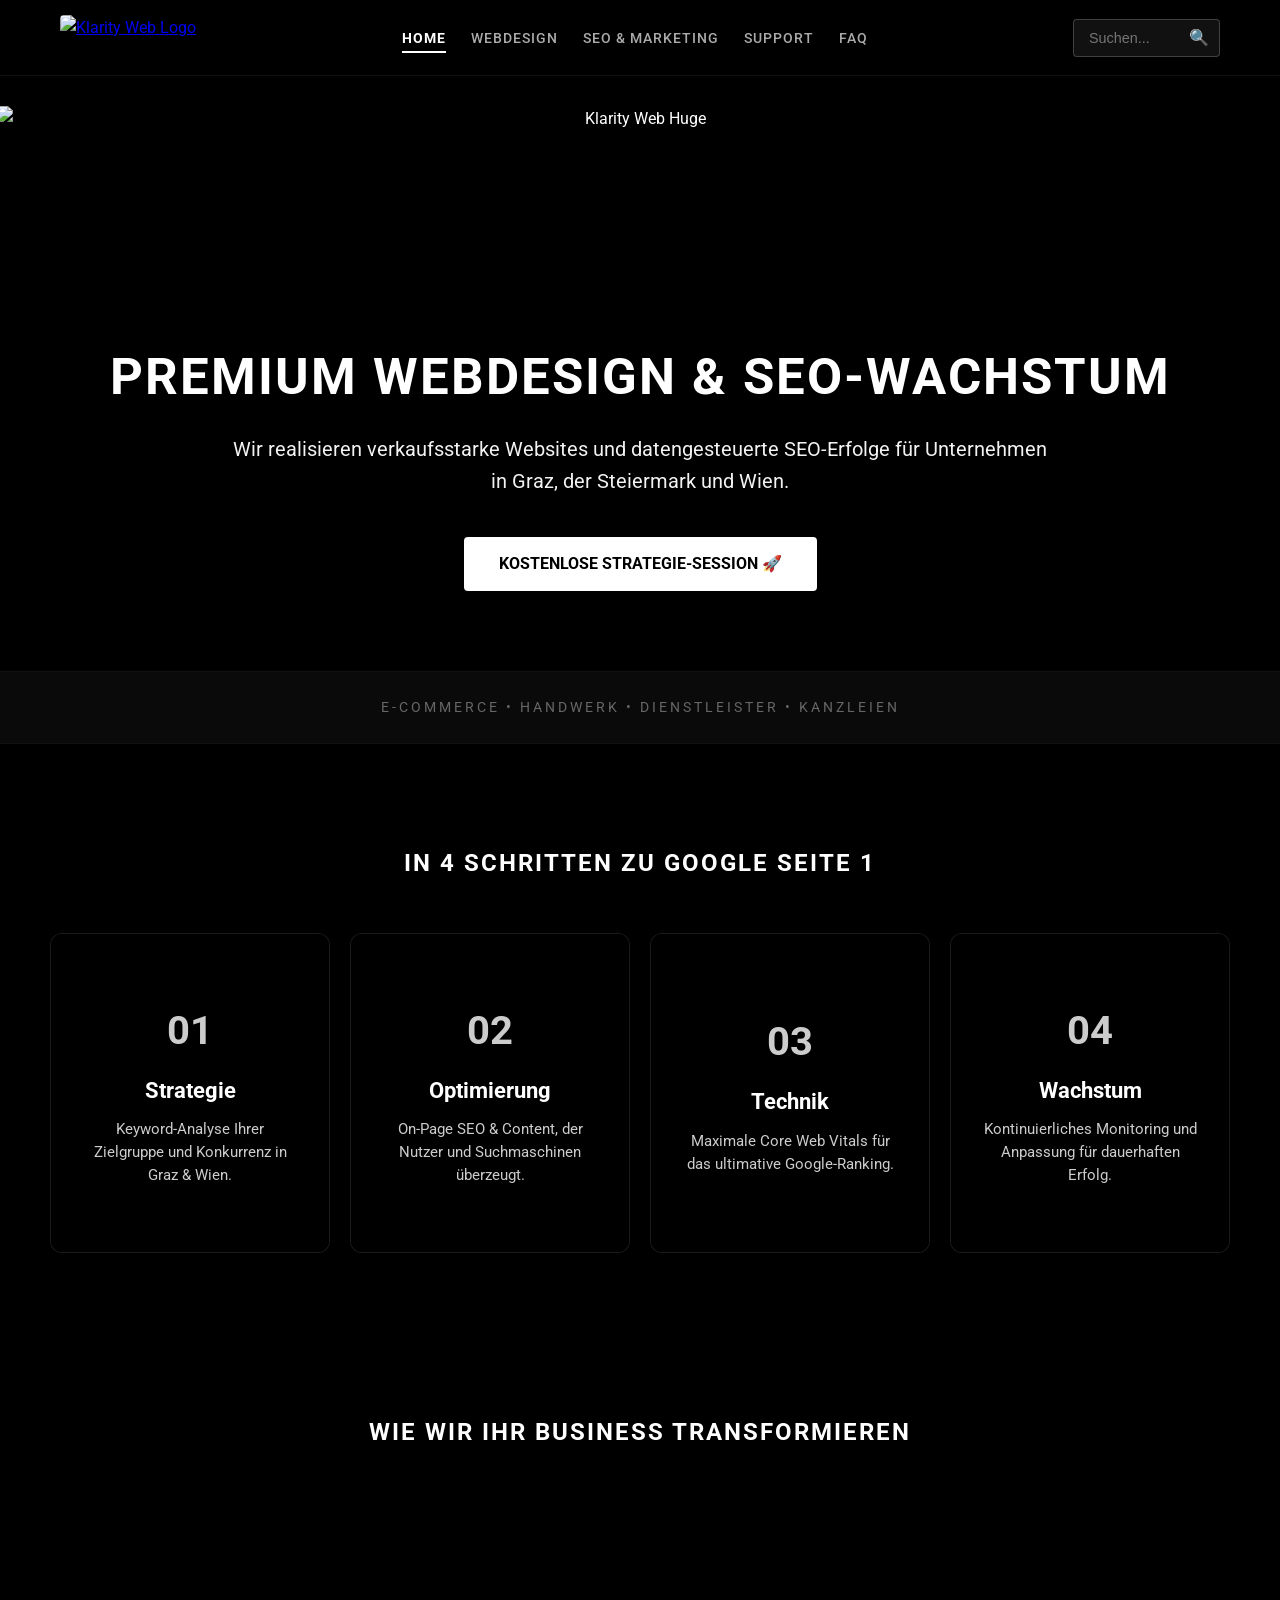
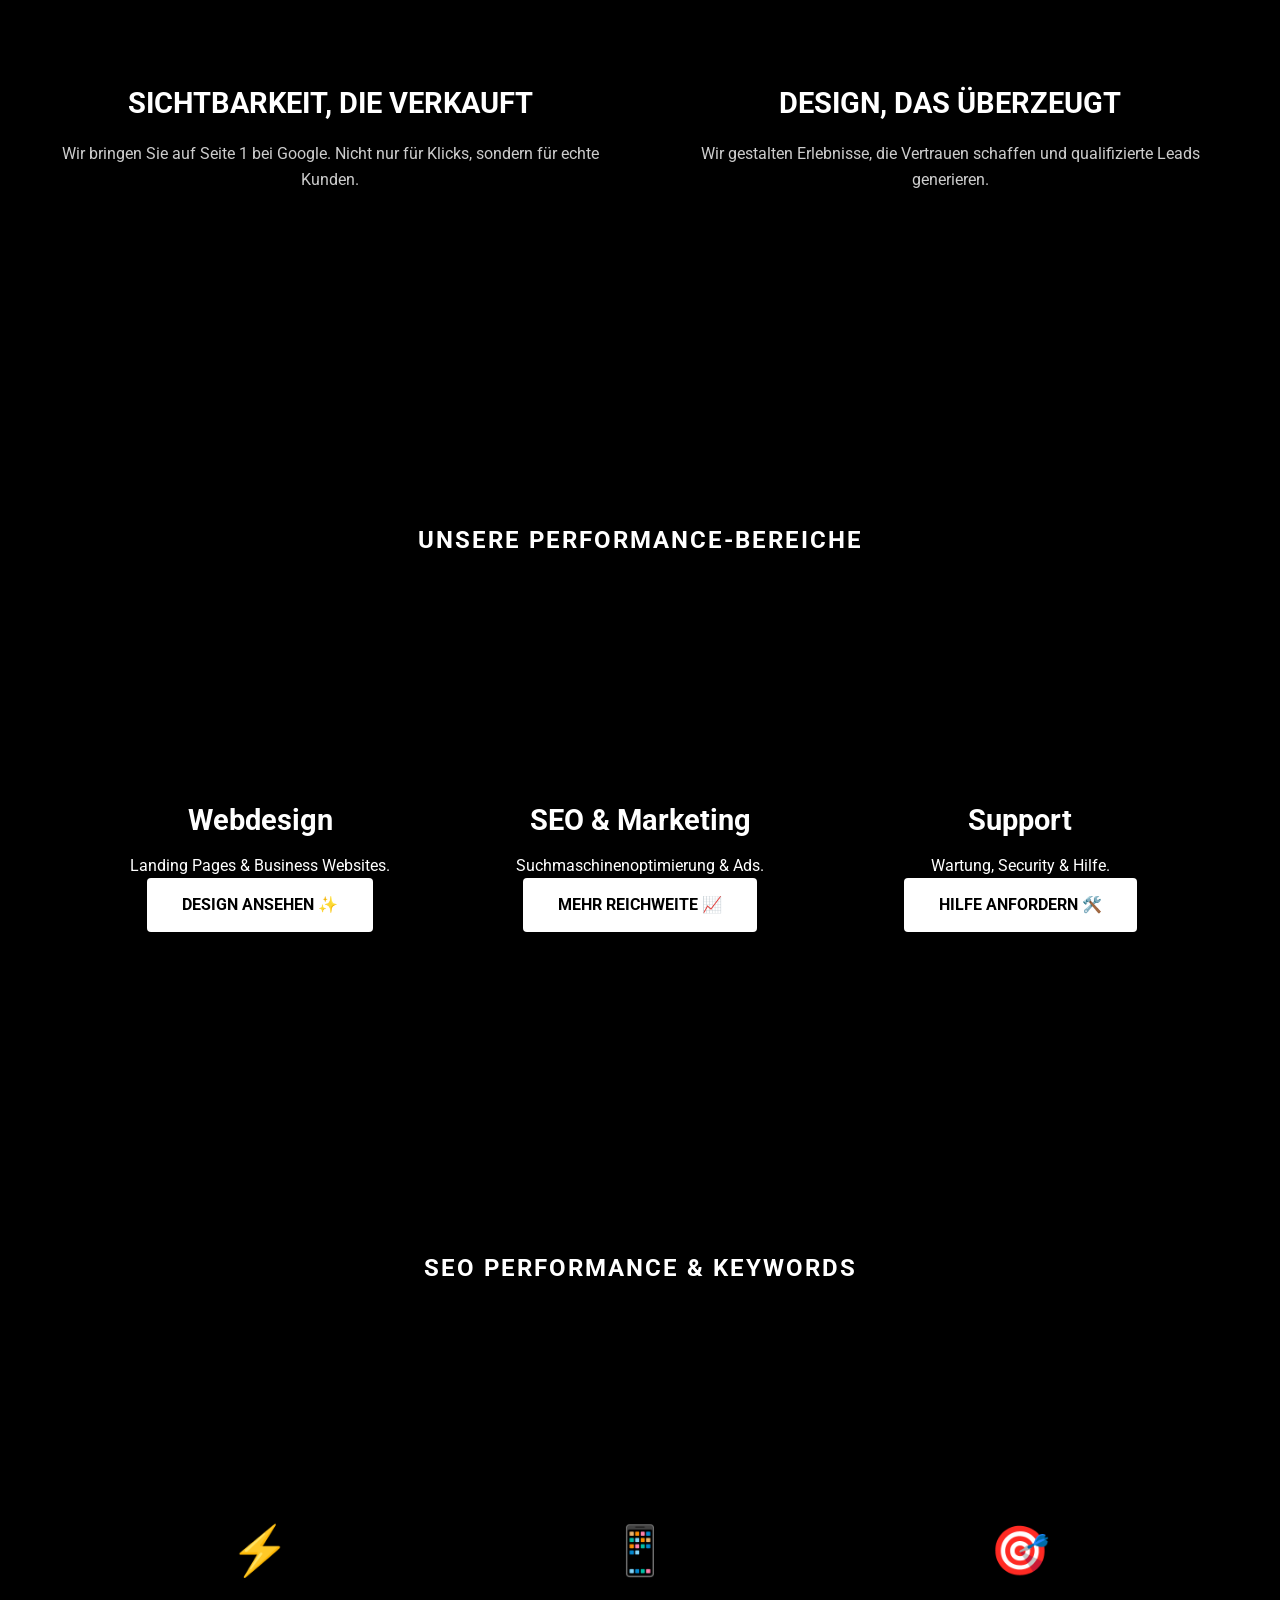
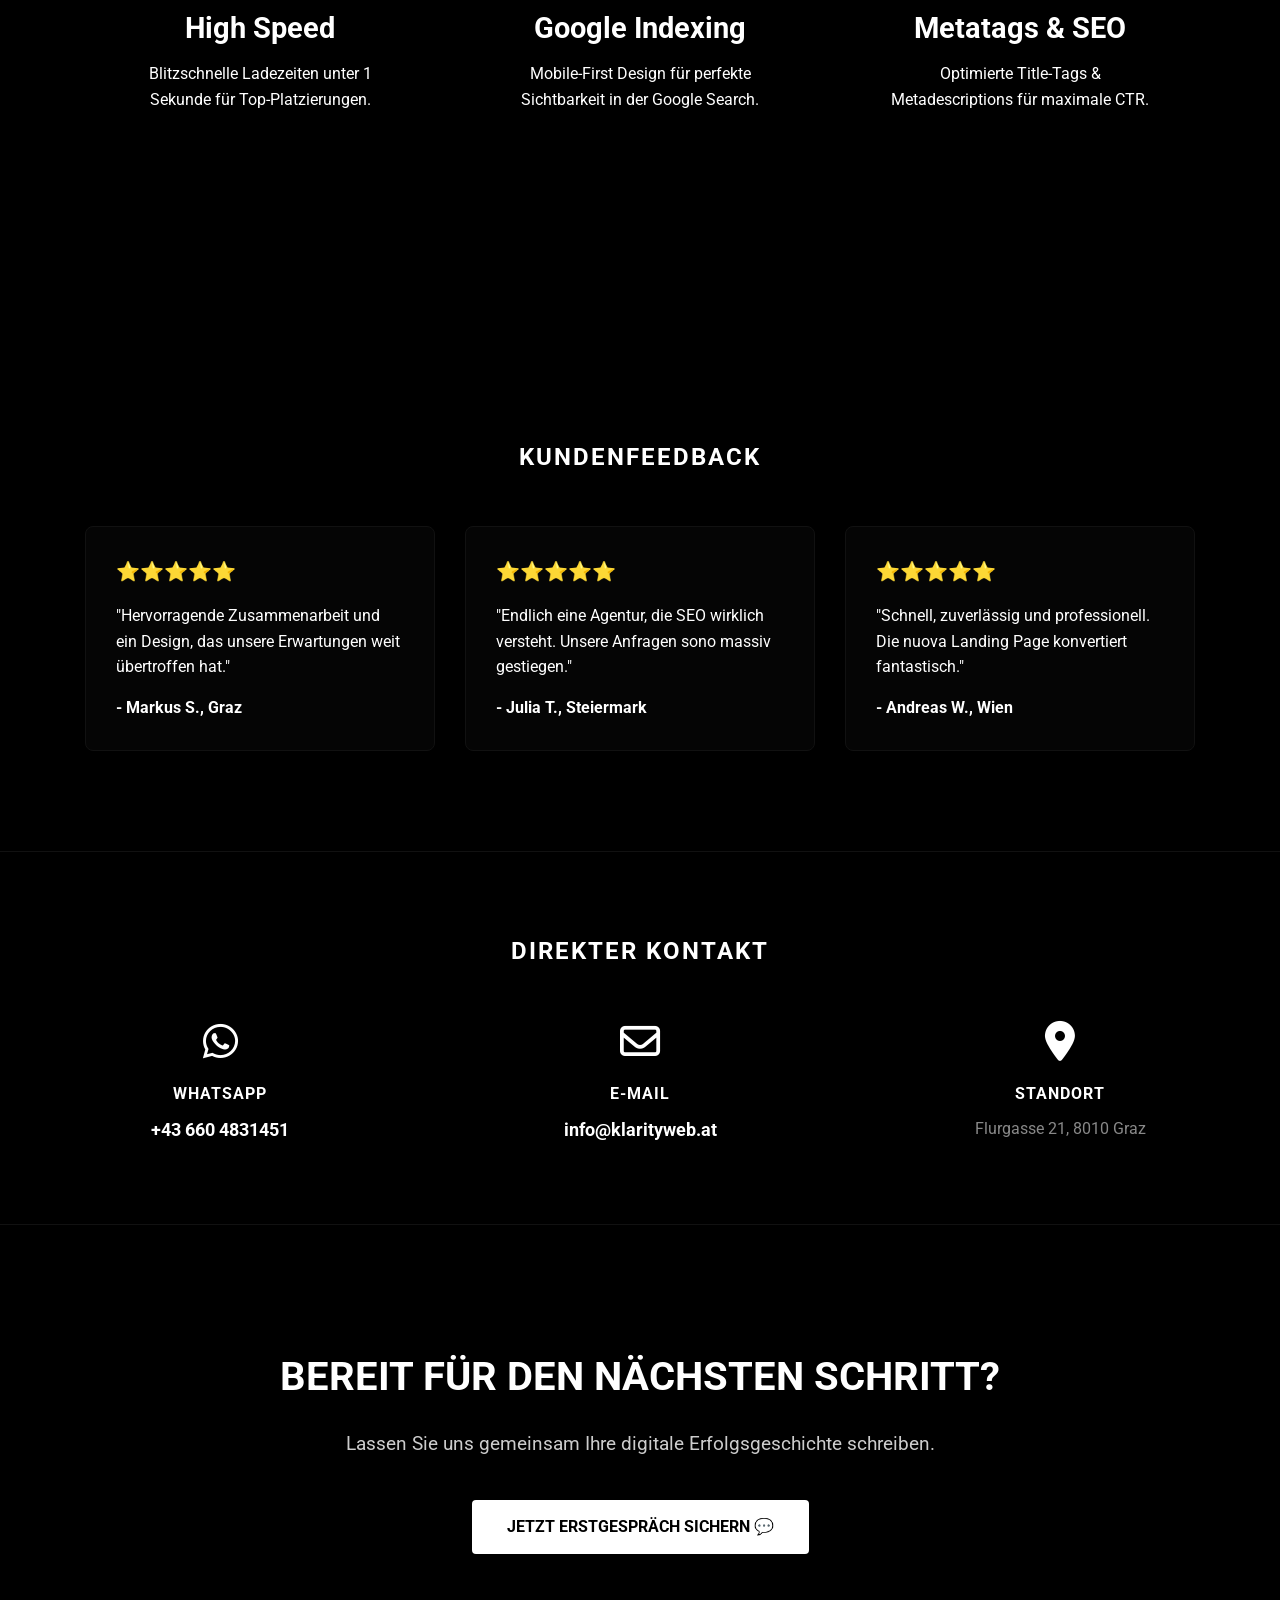
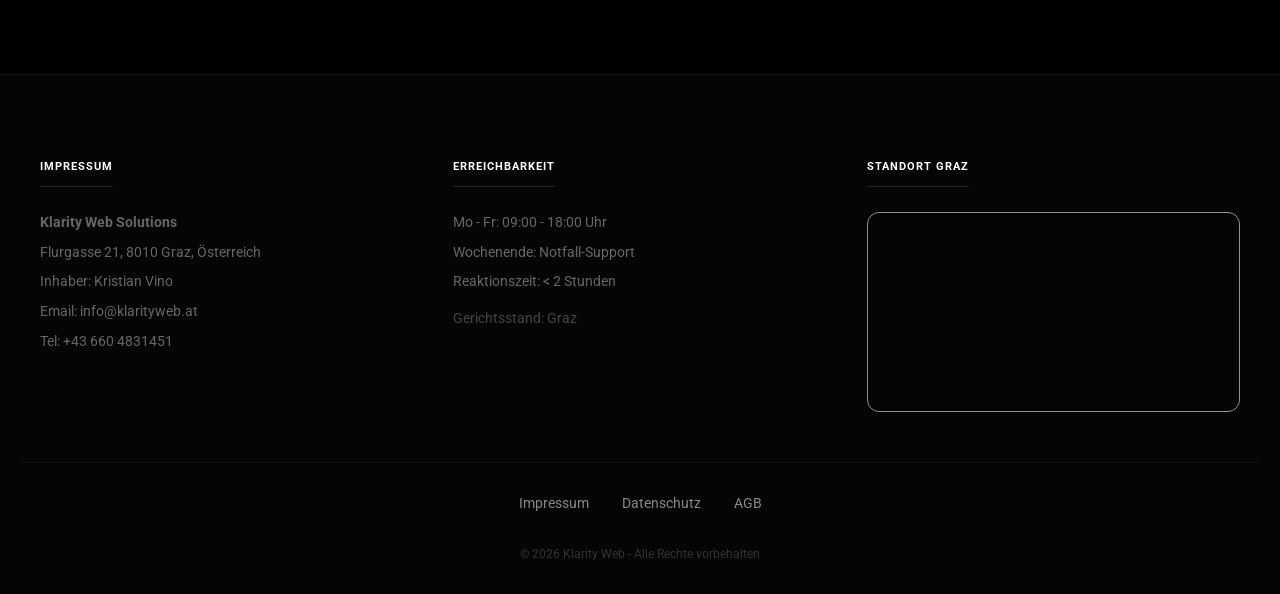
==== commit bde25cd6: "Update index.html" ====
--- a/index.html
+++ b/index.html
@@ -32,7 +32,7 @@
             text-align: center; 
             padding: 0; 
             background: linear-gradient(rgba(0,0,0,0.7), rgba(0,0,0,0.9)), 
-                        url('https://images.unsplash.com/photo-1497215728101-856f4ea42174?auto=format&fit=crop&w=1600&q=80') center/cover;
+                        url('https://images.unsplash.com/photo-1596178060671-7a80dc8059ea?auto=format&fit=crop&w=1600&q=80') center/cover; /* NUOVA IMMAGINE HEADER: Ufficio moderno a Graz */
             display: flex;
             flex-direction: column;
             align-items: center;
@@ -150,7 +150,7 @@
         .legal-box h5 { color: #fff; margin-bottom: 25px; text-transform: uppercase; letter-spacing: 1px; border-bottom: 1px solid #222; padding-bottom: 10px; display: inline-block; }
         .legal-box p { line-height: 1.6; margin-bottom: 8px; }
         .footer-links { margin-top: 50px; border-top: 1px solid #111; padding-top: 30px; text-align: center; }
-        .footer-links a { color: #888; text-decoration: none; margin: 0 15px; transition: 0.3s; text-transform: uppercase; font-size: 0.75rem; letter-spacing: 1px; }
+        .footer-links a { color: #888; text-decoration: none; margin: 0 15px; transition: 0.3s; }
         .footer-links a:hover { color: #fff; }
         .map-wrapper { width: 100%; height: 200px; border-radius: 12px; overflow: hidden; filter: grayscale(1) invert(0.92) opacity(0.7); transition: 0.3s; border: 1px solid #222; }
         .map-wrapper:hover { filter: grayscale(0.4) invert(0.92) opacity(1); }
@@ -232,7 +232,7 @@
                 <p>Maximale Core Web Vitals für das ultimative Google-Ranking.</p>
             </div>
         </div>
-        <div class="process-card" style="background-image: url('https://images.unsplash.com/photo-1551288049-bebda4e38f71?auto=format&fit=crop&w=500&q=60');">
+        <div class="process-card" style="background-image: url('https://images.unsplash.com/photo-1454165833762-0204b287e07b?auto=format&fit=crop&w=500&q=60');">
             <div class="process-content">
                 <h4 class="step-number">04</h4>
                 <h4 class="step-title">Wachstum</h4>
@@ -245,13 +245,12 @@
 <section style="background: #000; padding: 60px 20px;">
     <h2 style="text-align: center; margin-bottom: 60px; color: #fff; text-transform: uppercase; letter-spacing: 2px;">Wie wir Ihr Business transformieren</h2>
     <div class="solution-section">
-        <div class="solution-box" style="background-image: url('https://images.unsplash.com/photo-1454165833762-0204b287e07b?auto=format&fit=crop&w=1000&q=80');">
-            <div class="solution-overlay">
+        <div class="solution-box" style="background-image: url('https://images.unsplash.com/photo-1517245386807-bb43f82c33c4?auto=format&fit=crop&w=1000&q=80');"> <div class="solution-overlay">
                 <h3>Sichtbarkeit, die verkauft</h3>
                 <p style="color:#ccc;">Wir bringen Sie auf Seite 1 bei Google. Nicht nur für Klicks, sondern für echte Kunden.</p>
             </div>
         </div>
-        <div class="solution-box" style="background-image: url('https://images.unsplash.com/photo-1558655146-d09347e92766?auto=format&fit=crop&w=1000&q=80');">
+        <div class="solution-box" style="background-image: url('https://images.unsplash.com/photo-1551434678-e076c223a692?auto=format&fit=crop&w=1000&q=80');">
             <div class="solution-overlay">
                 <h3>Design, das überzeugt</h3>
                 <p style="color:#ccc;">Wir gestalten Erlebnisse, die Vertrauen schaffen und qualifizierte Leads generieren.</p>
@@ -301,7 +300,7 @@
             <div class="service-content">
                 <div style="font-size: 3rem; margin-bottom: 15px;">📱</div>
                 <h3>Google Indexing</h3>
-                <p>Mobile-First Design für perfekte Sichtbarkeit in della Google Search.</p>
+                <p>Mobile-First Design für perfekte Sichtbarkeit in der Google Search.</p>
             </div>
         </div>
         <div class="service" style="background-image: url('https://images.unsplash.com/photo-1557804506-669a67965ba0?auto=format&fit=crop&w=800&q=80');">
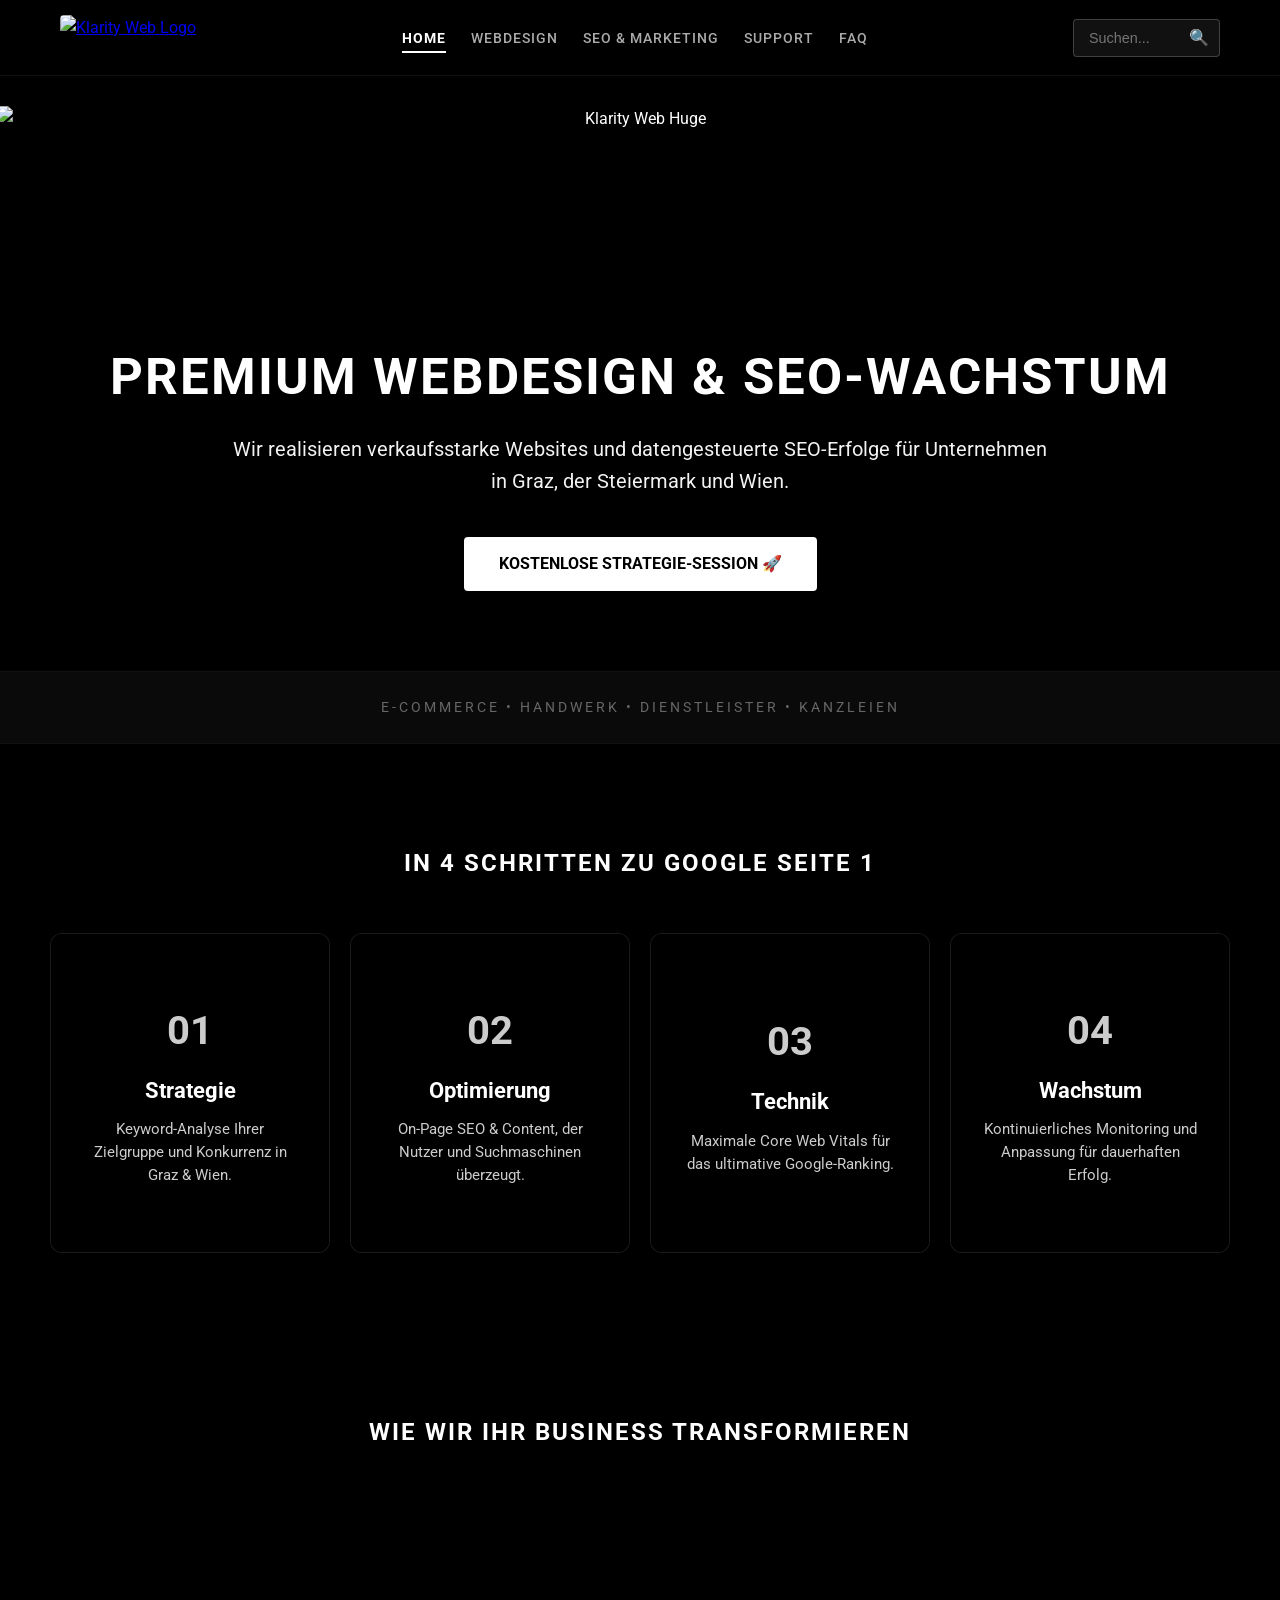
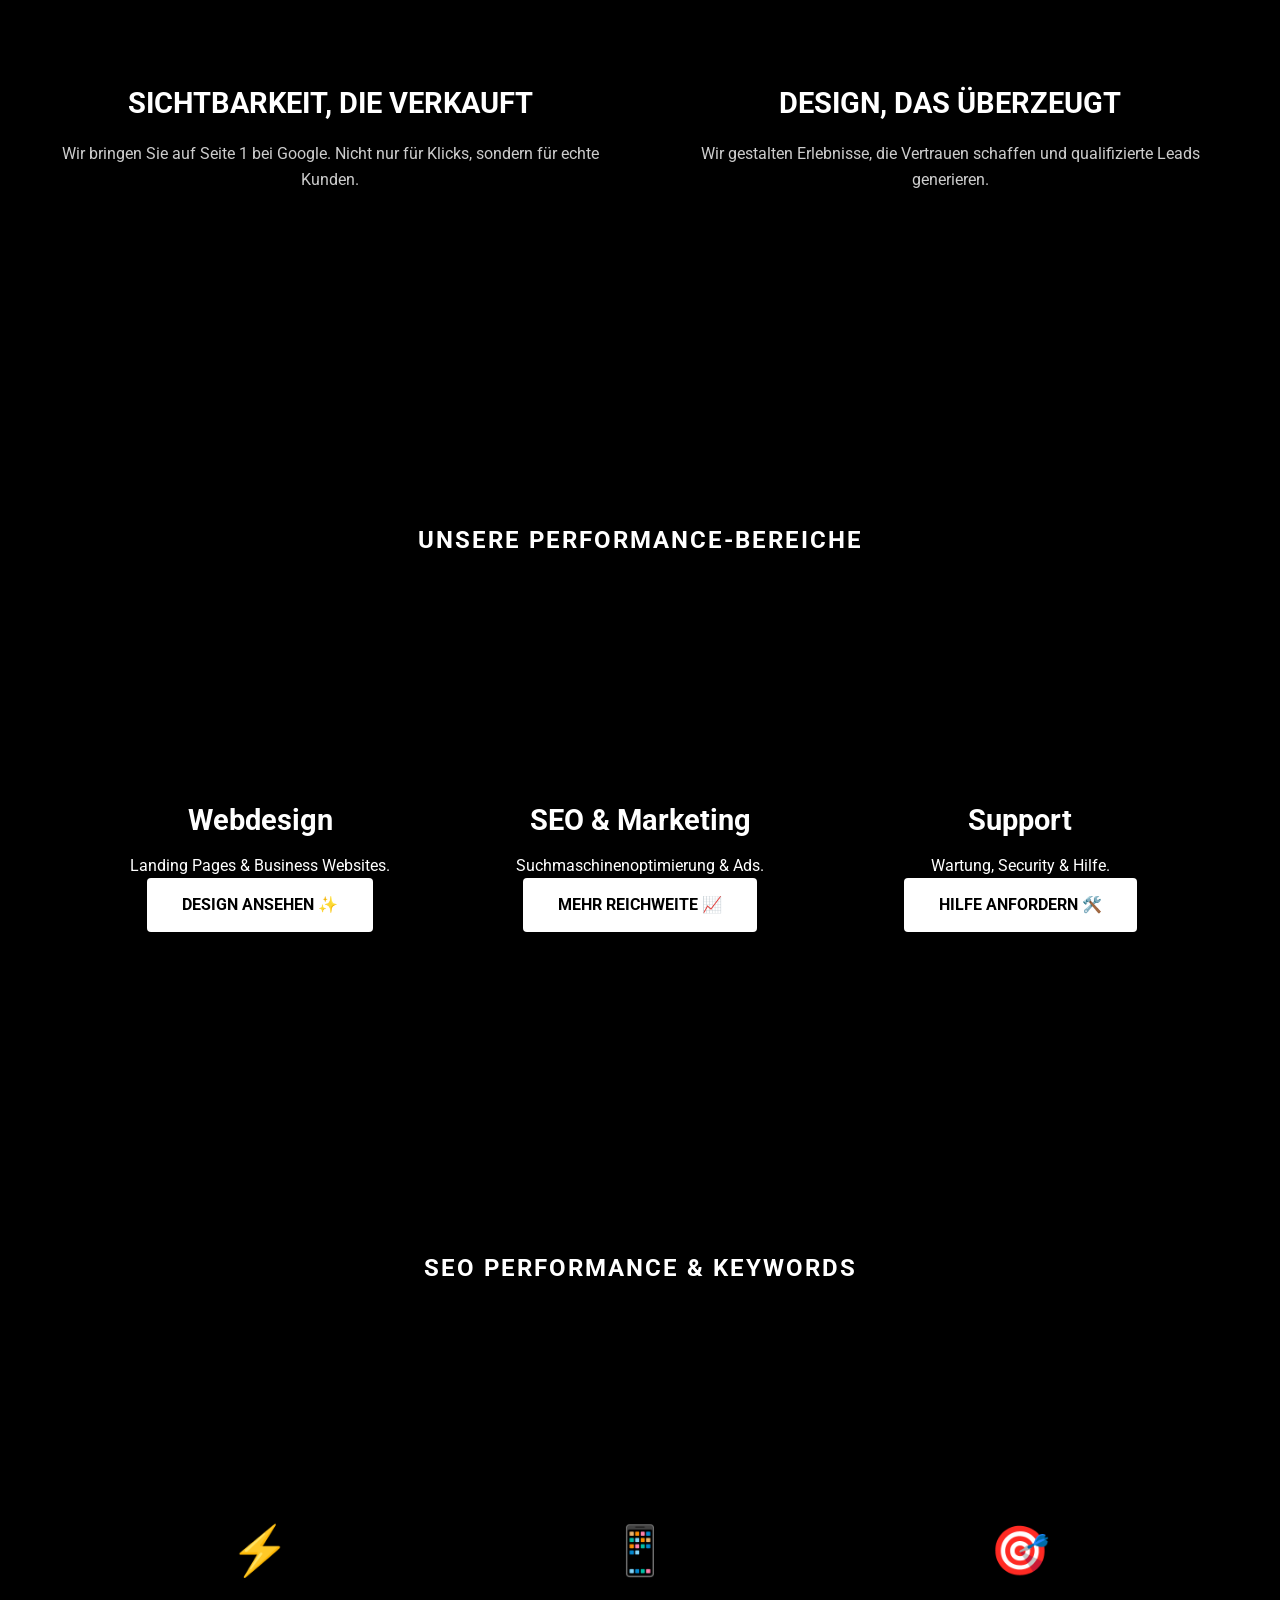
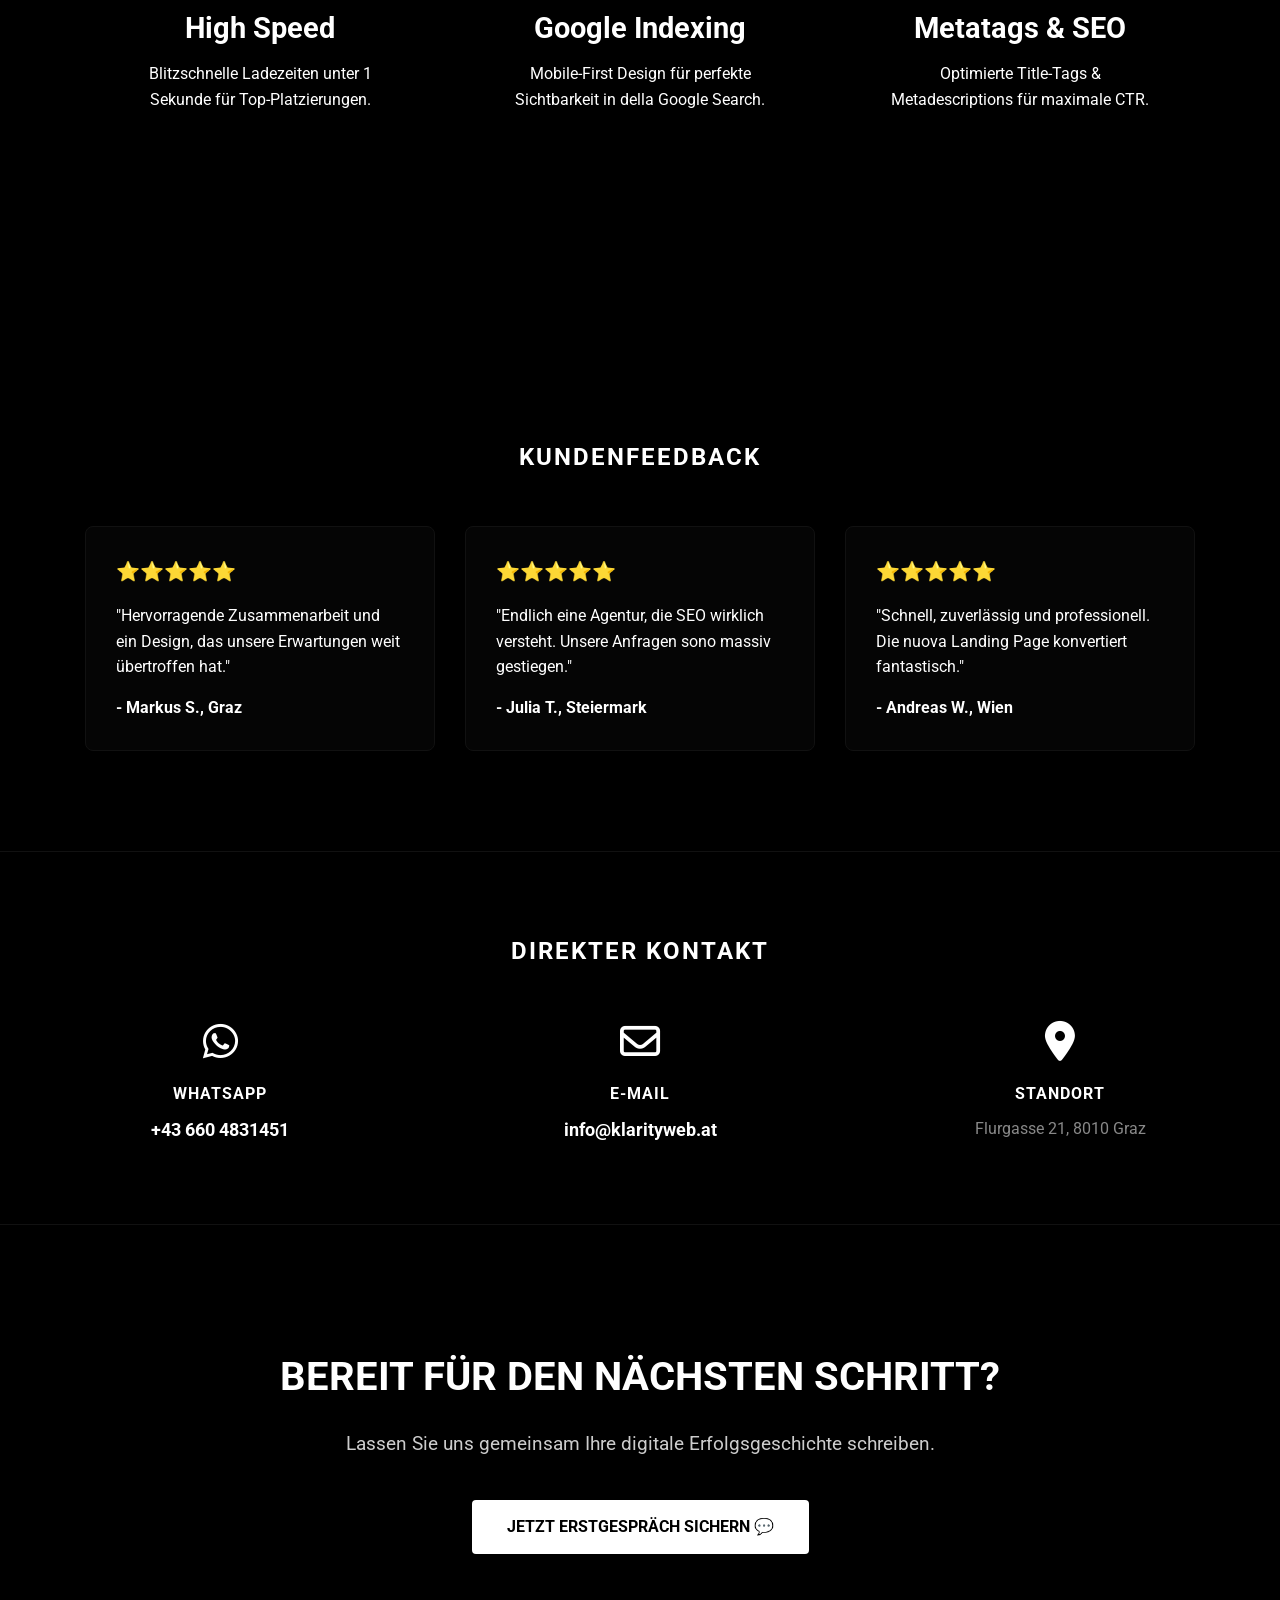
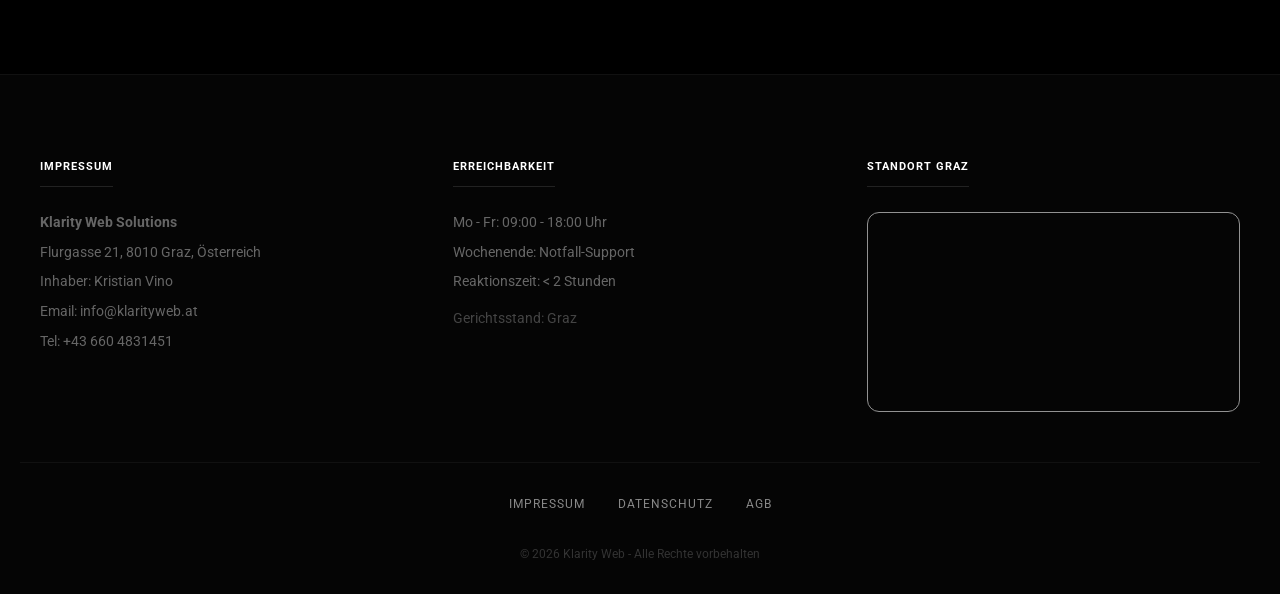
==== commit 3fe4140d: "Update index.html" ====
--- a/index.html
+++ b/index.html
@@ -32,7 +32,7 @@
             text-align: center; 
             padding: 0; 
             background: linear-gradient(rgba(0,0,0,0.7), rgba(0,0,0,0.9)), 
-                        url('https://images.unsplash.com/photo-1596178060671-7a80dc8059ea?auto=format&fit=crop&w=1600&q=80') center/cover; /* NUOVA IMMAGINE HEADER: Ufficio moderno a Graz */
+                        url('https://images.unsplash.com/photo-1497215728101-856f4ea42174?auto=format&fit=crop&w=1600&q=80') center/cover;
             display: flex;
             flex-direction: column;
             align-items: center;
@@ -150,7 +150,7 @@
         .legal-box h5 { color: #fff; margin-bottom: 25px; text-transform: uppercase; letter-spacing: 1px; border-bottom: 1px solid #222; padding-bottom: 10px; display: inline-block; }
         .legal-box p { line-height: 1.6; margin-bottom: 8px; }
         .footer-links { margin-top: 50px; border-top: 1px solid #111; padding-top: 30px; text-align: center; }
-        .footer-links a { color: #888; text-decoration: none; margin: 0 15px; transition: 0.3s; }
+        .footer-links a { color: #888; text-decoration: none; margin: 0 15px; transition: 0.3s; text-transform: uppercase; font-size: 0.75rem; letter-spacing: 1px; }
         .footer-links a:hover { color: #fff; }
         .map-wrapper { width: 100%; height: 200px; border-radius: 12px; overflow: hidden; filter: grayscale(1) invert(0.92) opacity(0.7); transition: 0.3s; border: 1px solid #222; }
         .map-wrapper:hover { filter: grayscale(0.4) invert(0.92) opacity(1); }
@@ -232,7 +232,7 @@
                 <p>Maximale Core Web Vitals für das ultimative Google-Ranking.</p>
             </div>
         </div>
-        <div class="process-card" style="background-image: url('https://images.unsplash.com/photo-1454165833762-0204b287e07b?auto=format&fit=crop&w=500&q=60');">
+        <div class="process-card" style="background-image: url('https://images.unsplash.com/photo-1551288049-bebda4e38f71?auto=format&fit=crop&w=500&q=60');">
             <div class="process-content">
                 <h4 class="step-number">04</h4>
                 <h4 class="step-title">Wachstum</h4>
@@ -245,12 +245,13 @@
 <section style="background: #000; padding: 60px 20px;">
     <h2 style="text-align: center; margin-bottom: 60px; color: #fff; text-transform: uppercase; letter-spacing: 2px;">Wie wir Ihr Business transformieren</h2>
     <div class="solution-section">
-        <div class="solution-box" style="background-image: url('https://images.unsplash.com/photo-1517245386807-bb43f82c33c4?auto=format&fit=crop&w=1000&q=80');"> <div class="solution-overlay">
+        <div class="solution-box" style="background-image: url('https://images.unsplash.com/photo-1454165833762-0204b287e07b?auto=format&fit=crop&w=1000&q=80');">
+            <div class="solution-overlay">
                 <h3>Sichtbarkeit, die verkauft</h3>
                 <p style="color:#ccc;">Wir bringen Sie auf Seite 1 bei Google. Nicht nur für Klicks, sondern für echte Kunden.</p>
             </div>
         </div>
-        <div class="solution-box" style="background-image: url('https://images.unsplash.com/photo-1551434678-e076c223a692?auto=format&fit=crop&w=1000&q=80');">
+        <div class="solution-box" style="background-image: url('https://images.unsplash.com/photo-1558655146-d09347e92766?auto=format&fit=crop&w=1000&q=80');">
             <div class="solution-overlay">
                 <h3>Design, das überzeugt</h3>
                 <p style="color:#ccc;">Wir gestalten Erlebnisse, die Vertrauen schaffen und qualifizierte Leads generieren.</p>
@@ -300,7 +301,7 @@
             <div class="service-content">
                 <div style="font-size: 3rem; margin-bottom: 15px;">📱</div>
                 <h3>Google Indexing</h3>
-                <p>Mobile-First Design für perfekte Sichtbarkeit in der Google Search.</p>
+                <p>Mobile-First Design für perfekte Sichtbarkeit in della Google Search.</p>
             </div>
         </div>
         <div class="service" style="background-image: url('https://images.unsplash.com/photo-1557804506-669a67965ba0?auto=format&fit=crop&w=800&q=80');">
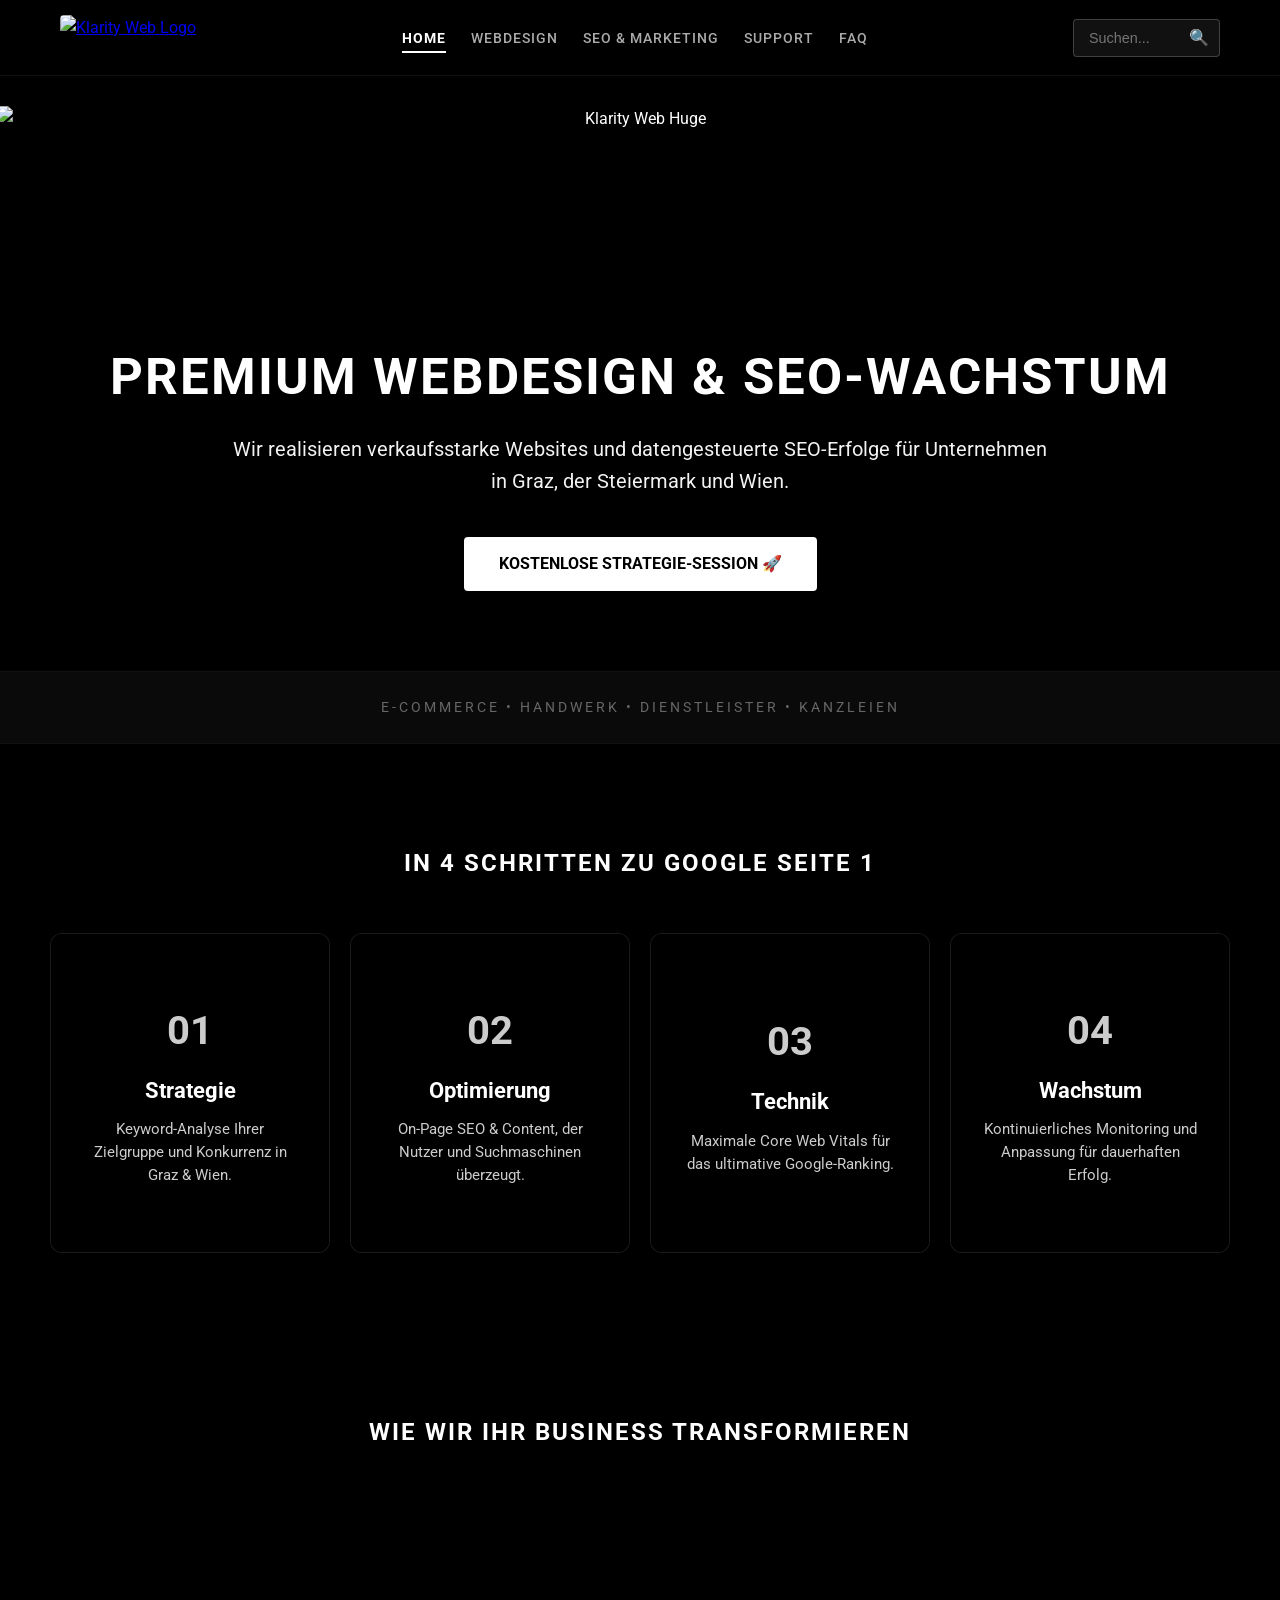
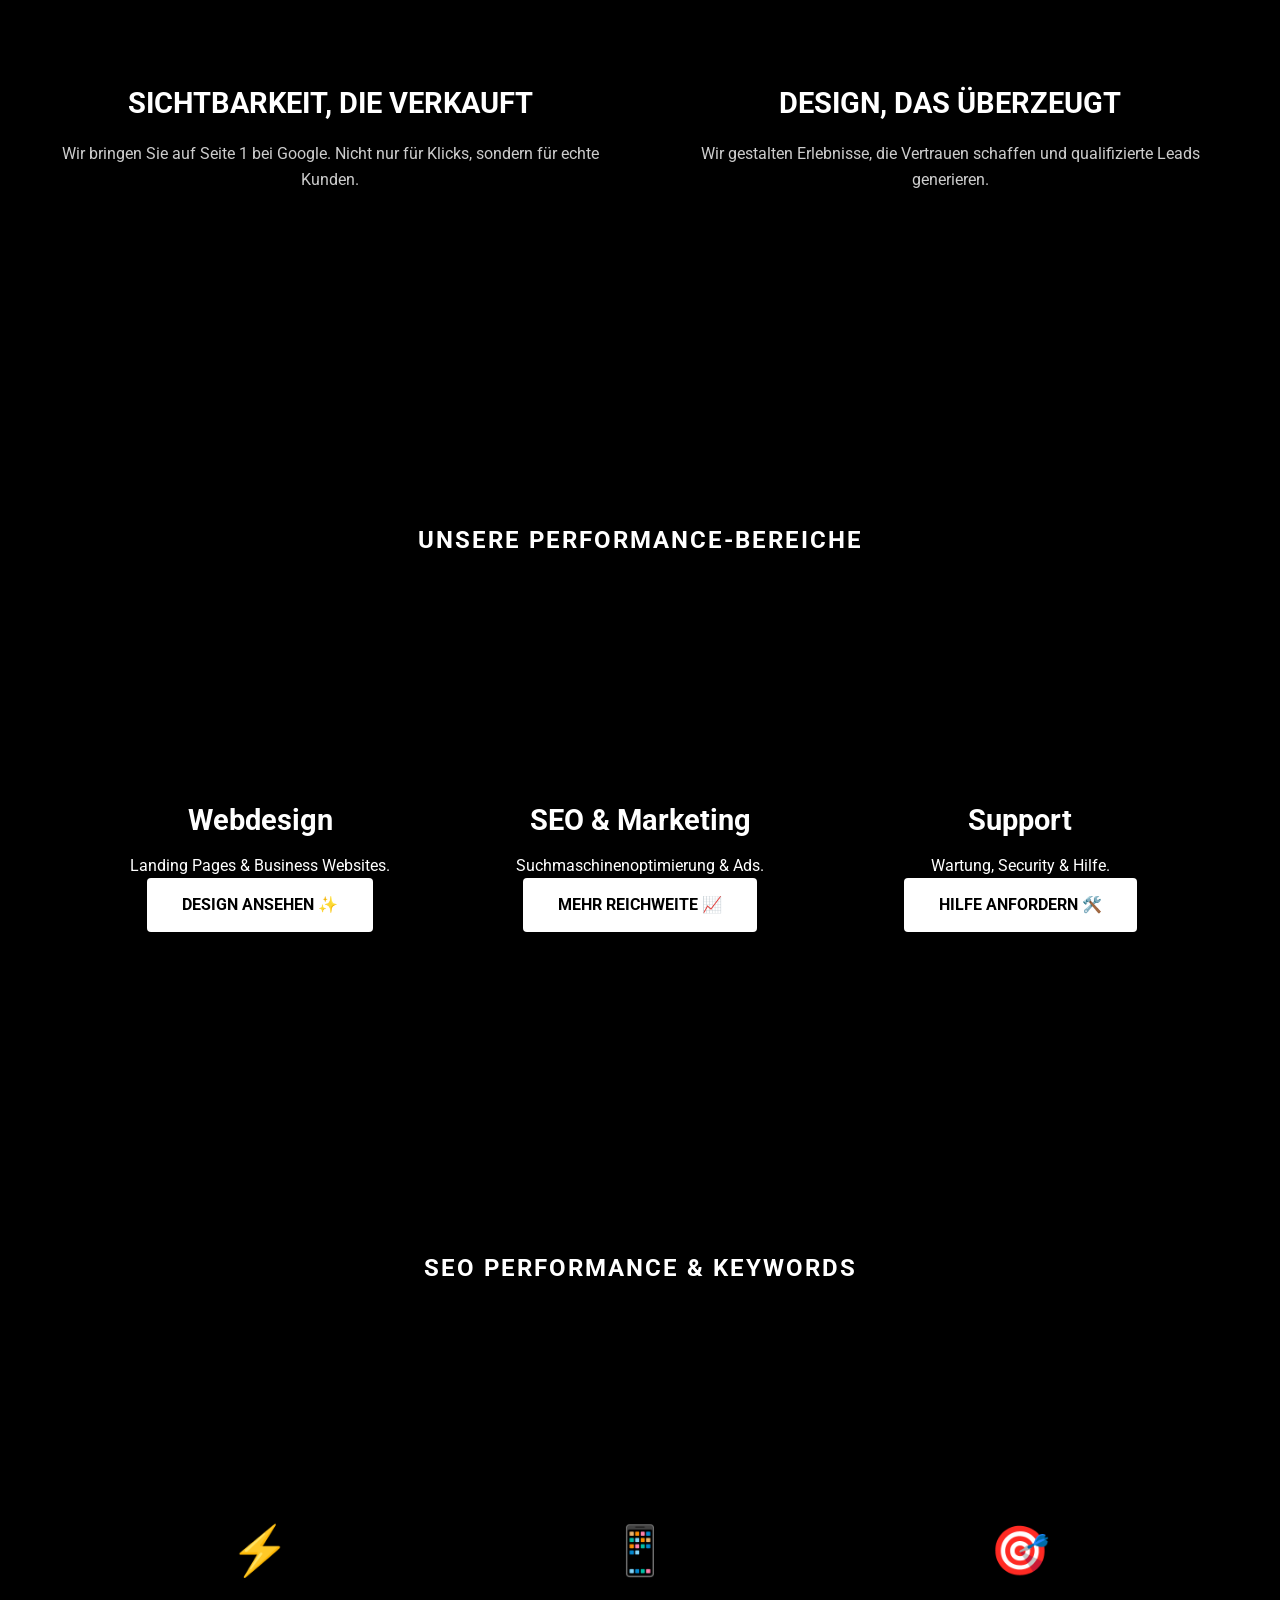
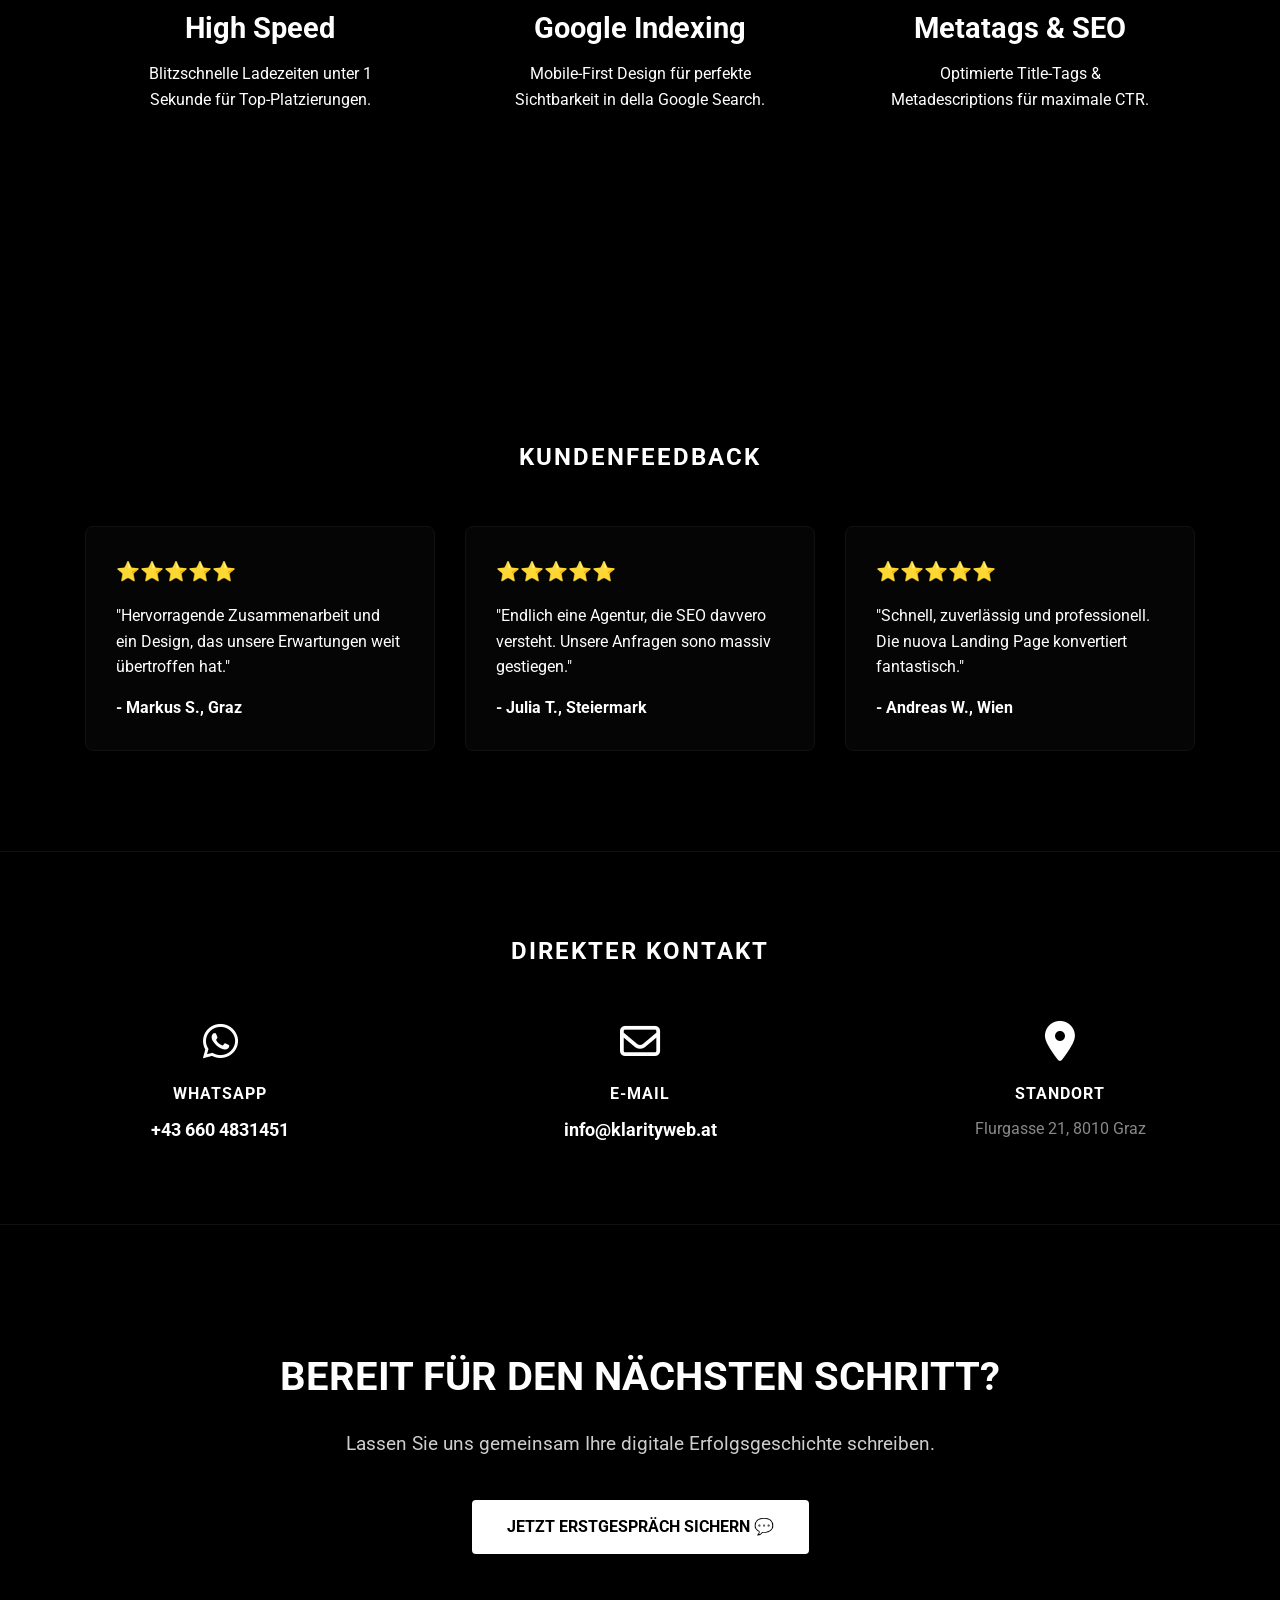
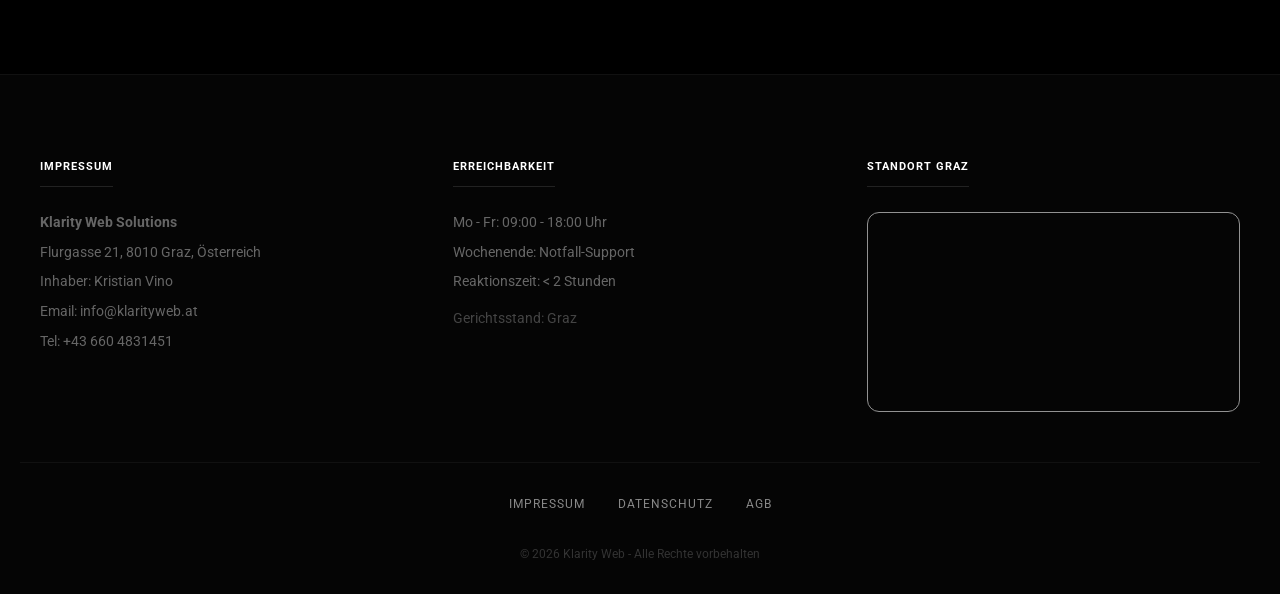
==== commit c6b2101d: "Update index.html" ====
--- a/index.html
+++ b/index.html
@@ -3,6 +3,9 @@
 <head>
     <meta charset="UTF-8">
     <meta name="viewport" content="width=device-width, initial-scale=1.0">
+    
+    <meta name="google-site-verification" content="JIbxJNR2It2DJs-Gyu9Ahpf8wC7yiT2kF1AvE8Gr1oo" />
+
     <title>Klarity Web | Webdesign & SEO Agentur – Graz, Steiermark & Wien</title>
     
     <link rel="icon" type="image/png" href="https://image2url.com/r2/default/images/1774737436947-28289b1c-112d-4fe7-be45-ac48dc3eebd1.png">
@@ -32,7 +35,7 @@
             text-align: center; 
             padding: 0; 
             background: linear-gradient(rgba(0,0,0,0.7), rgba(0,0,0,0.9)), 
-                        url('https://images.unsplash.com/photo-1497215728101-856f4ea42174?auto=format&fit=crop&w=1600&q=80') center/cover;
+                        url('https://images.unsplash.com/photo-1460925895917-afdab827c52f?auto=format&fit=crop&w=1600&q=80') center/cover;
             display: flex;
             flex-direction: column;
             align-items: center;
@@ -245,7 +248,7 @@
 <section style="background: #000; padding: 60px 20px;">
     <h2 style="text-align: center; margin-bottom: 60px; color: #fff; text-transform: uppercase; letter-spacing: 2px;">Wie wir Ihr Business transformieren</h2>
     <div class="solution-section">
-        <div class="solution-box" style="background-image: url('https://images.unsplash.com/photo-1454165833762-0204b287e07b?auto=format&fit=crop&w=1000&q=80');">
+        <div class="solution-box" style="background-image: url('https://images.unsplash.com/photo-1551288049-bebda4e38f71?auto=format&fit=crop&w=1000&q=80');">
             <div class="solution-overlay">
                 <h3>Sichtbarkeit, die verkauft</h3>
                 <p style="color:#ccc;">Wir bringen Sie auf Seite 1 bei Google. Nicht nur für Klicks, sondern für echte Kunden.</p>
@@ -324,7 +327,7 @@
         </div>
         <div class="feedback">
             <div class="stars">⭐⭐⭐⭐⭐</div>
-            <p>"Endlich eine Agentur, die SEO wirklich versteht. Unsere Anfragen sono massiv gestiegen."</p>
+            <p>"Endlich eine Agentur, die SEO davvero versteht. Unsere Anfragen sono massiv gestiegen."</p>
             <h4 style="margin-top:15px; color:#fff;">- Julia T., Steiermark</h4>
         </div>
         <div class="feedback">
@@ -383,7 +386,7 @@
             <h5>Standort Graz</h5>
             <div class="map-wrapper">
                 <iframe 
-                    src="https://www.google.com/maps/embed?pb=!1m18!1m12!1m3!1d2720.551062026361!2d15.449557676939943!3d47.0686414249826!2m3!1f0!2f0!3f0!3m2!1i1024!2i768!4f13.1!3m3!1m2!1s0x476e359005085d39%3A0xc3f982193f41539e!2sFlurgasse%2021%2C%208010%20Graz!5e0!3m2!1sde!2sat!4v1715600000000!5m2!1sde!2sat" 
+                    src="https://www.google.com/maps/embed?pb=!1m18!1m12!1m3!1d2720.5750462057375!2d15.449197!3d47.068285!2m3!1f0!2f0!3f0!3m2!1i1024!2i768!4f13.1!3m3!1m2!1s0x476e3582367f082d%3A0x6a0a09e86c0e5a5!2sFlurgasse%2021%2C%208010%20Graz%2C%20Austria!5e0!3m2!1sen!2sat!4v1715600000000!5m2!1sen!2sat" 
                     width="100%" height="100%" style="border:0;" allowfullscreen="" loading="lazy">
                 </iframe>
             </div>
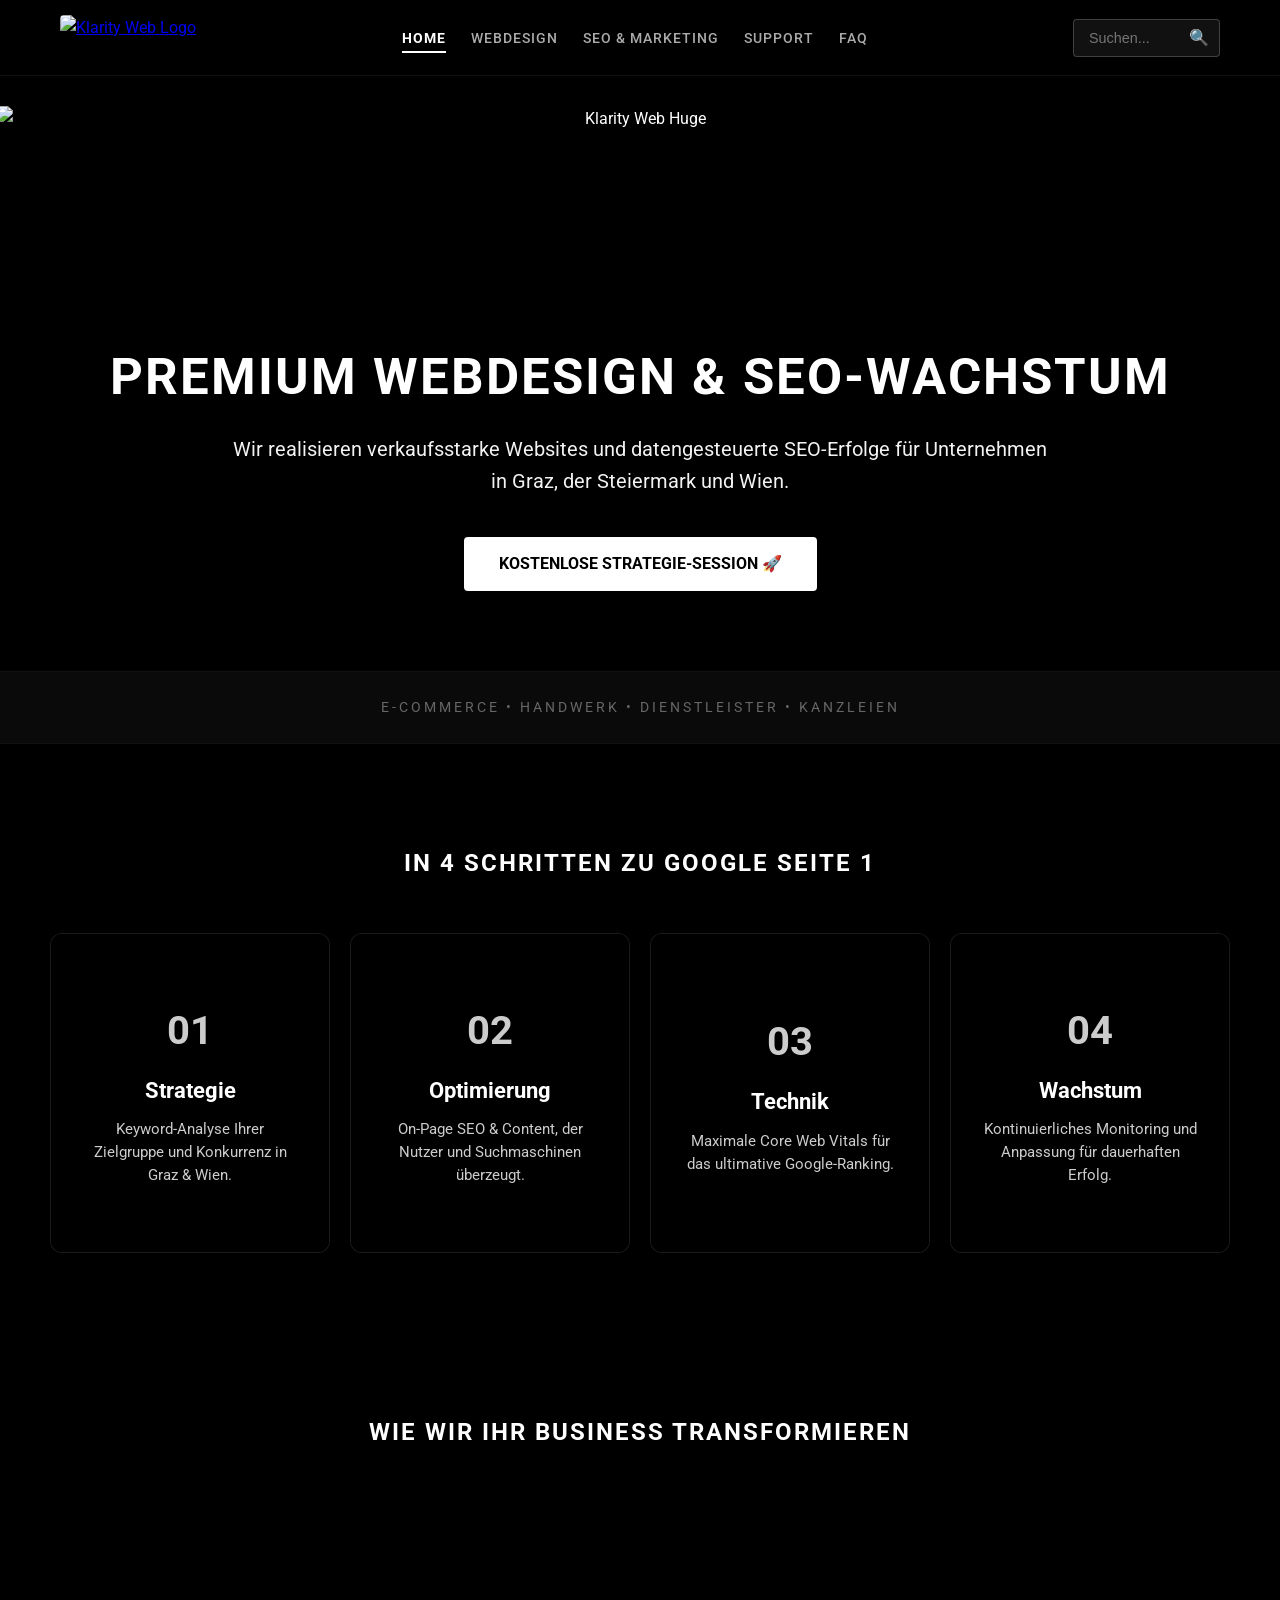
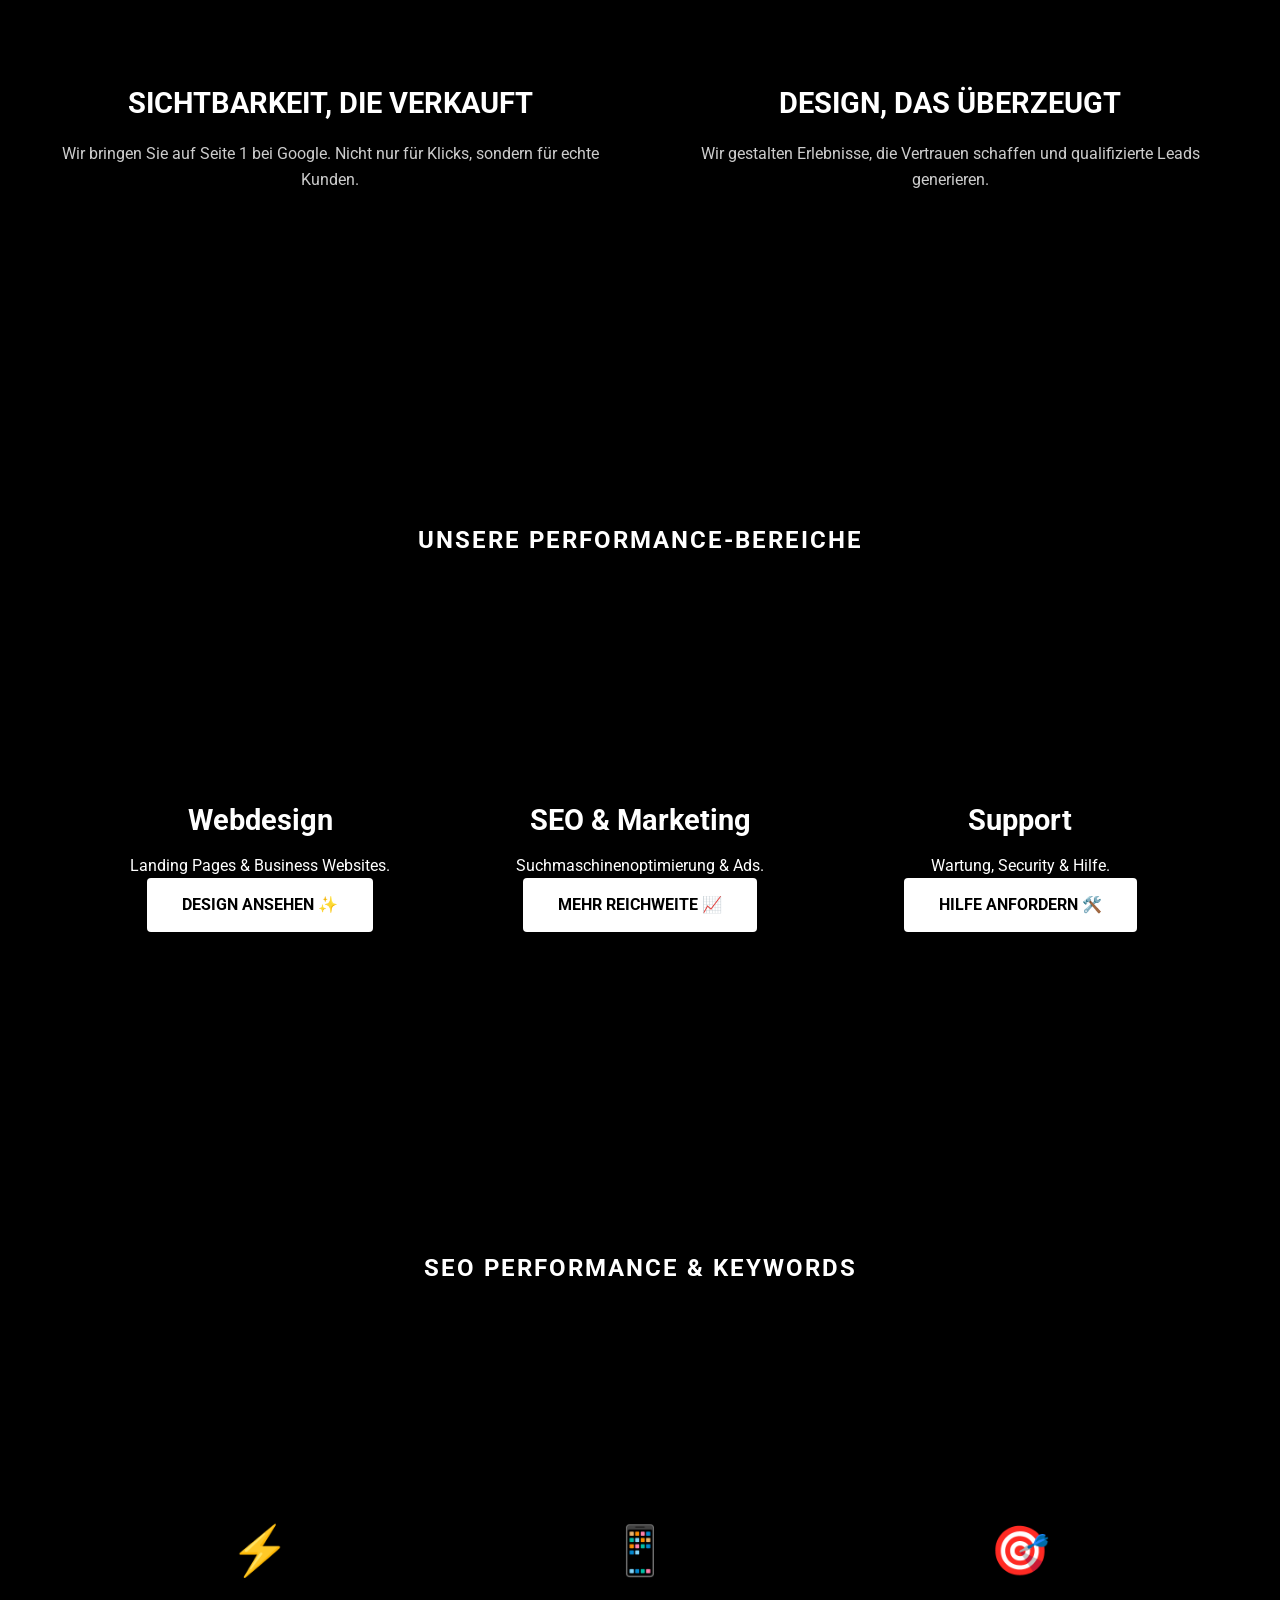
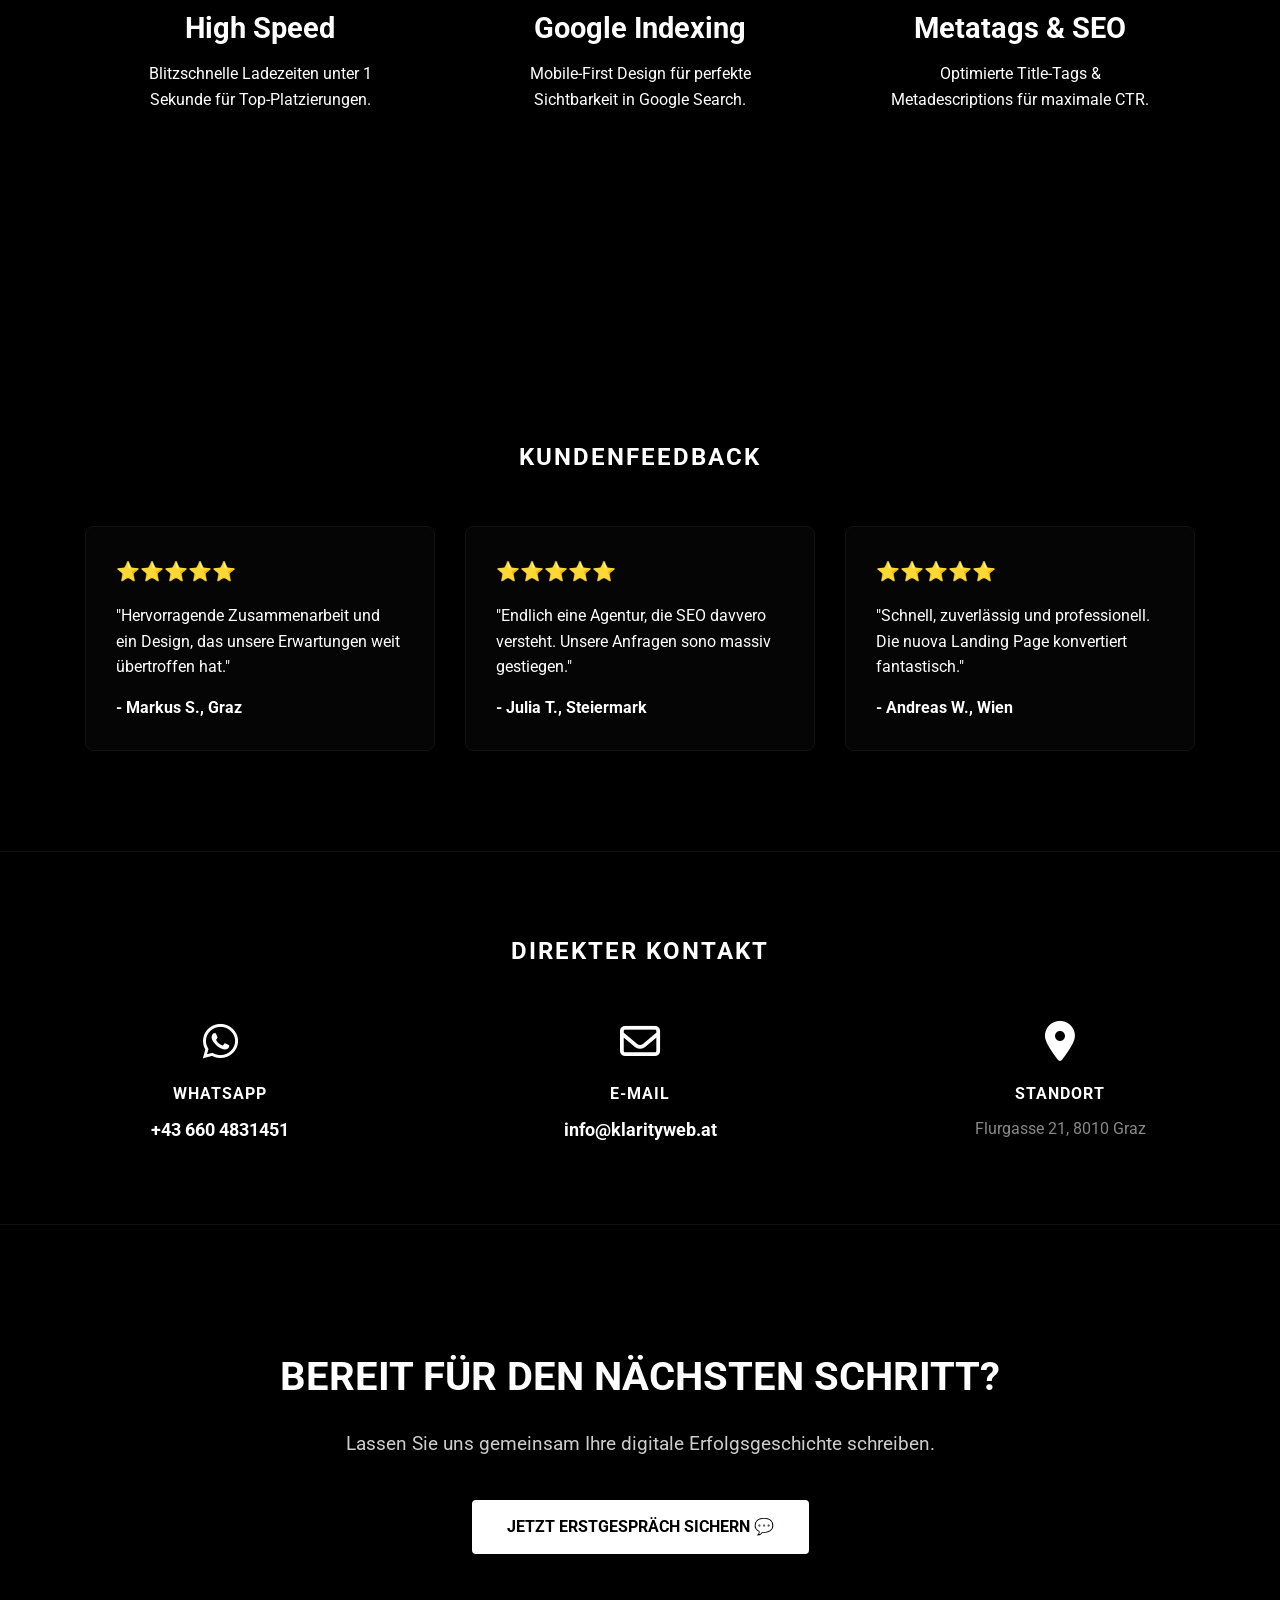
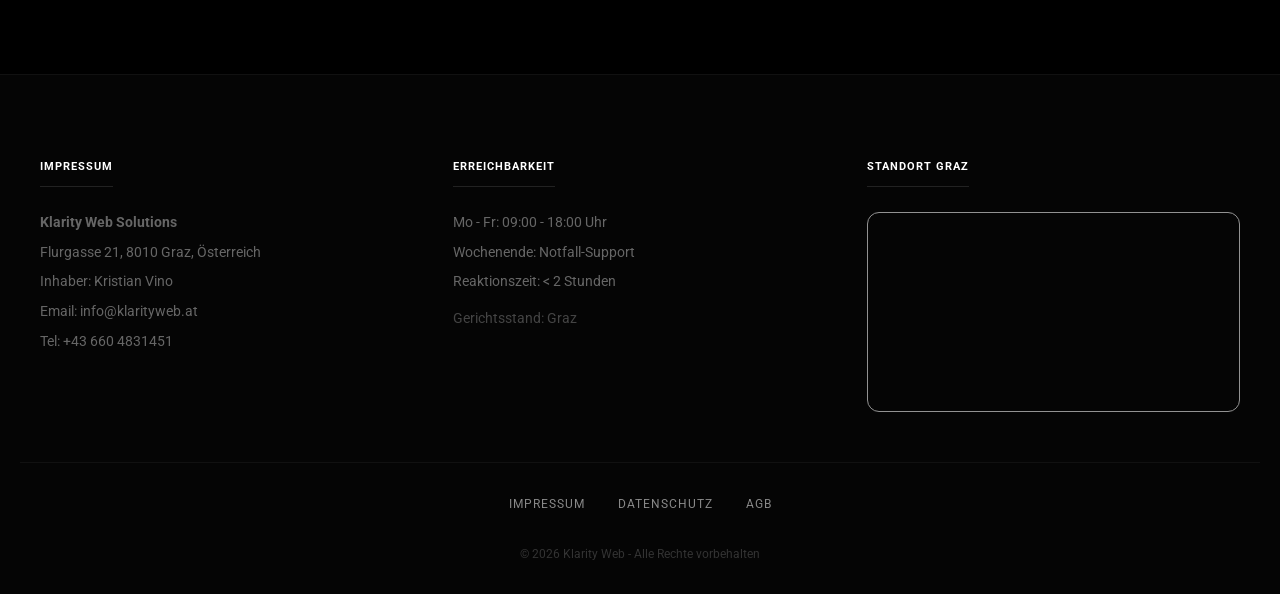
==== commit 985407b4: "Fix typo in Google indexing description" ====
--- a/index.html
+++ b/index.html
@@ -304,7 +304,7 @@
             <div class="service-content">
                 <div style="font-size: 3rem; margin-bottom: 15px;">📱</div>
                 <h3>Google Indexing</h3>
-                <p>Mobile-First Design für perfekte Sichtbarkeit in della Google Search.</p>
+                <p>Mobile-First Design für perfekte Sichtbarkeit in Google Search.</p>
             </div>
         </div>
         <div class="service" style="background-image: url('https://images.unsplash.com/photo-1557804506-669a67965ba0?auto=format&fit=crop&w=800&q=80');">
